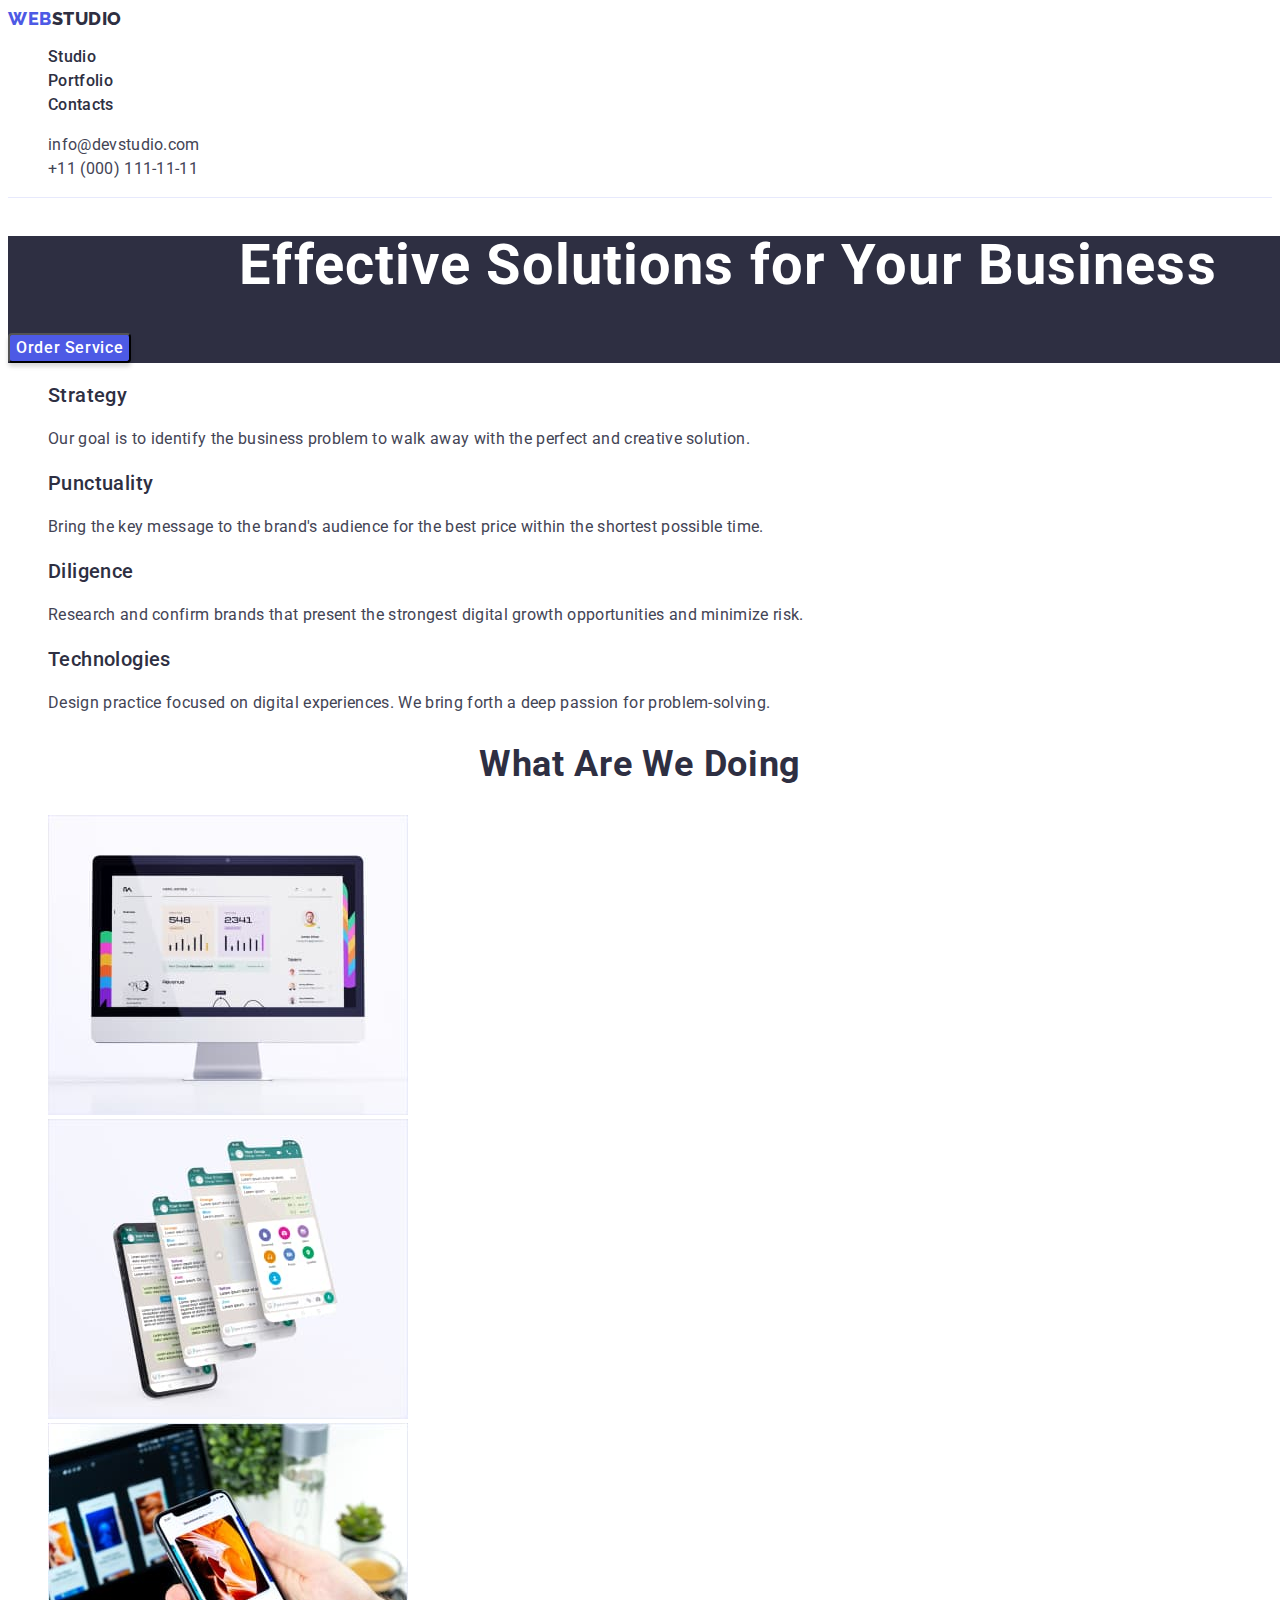
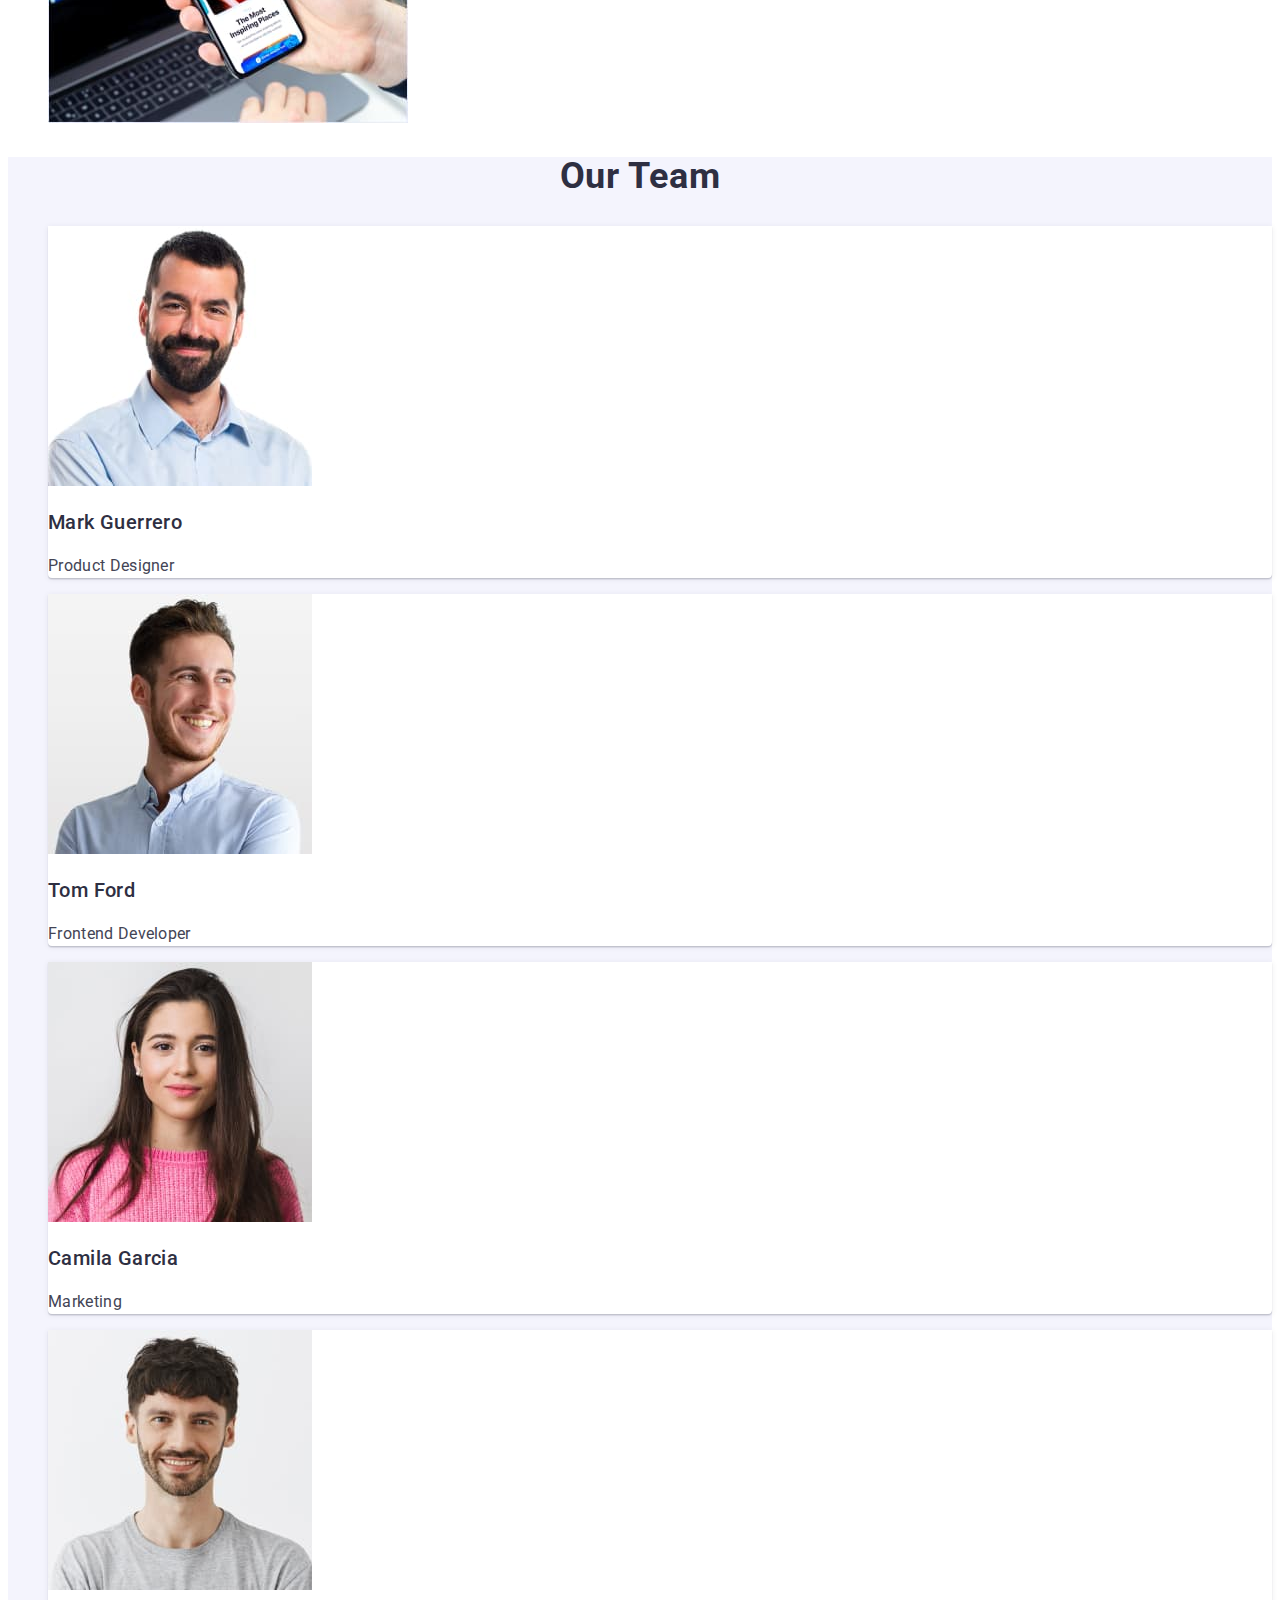
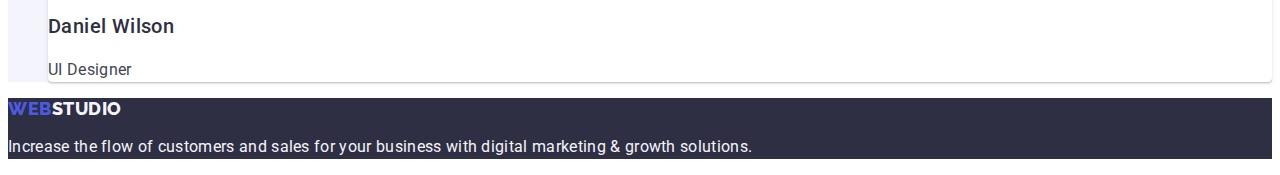
==== index.html @ 3ee18083 "Initial commit" ====
<!DOCTYPE html>
<html lang="en">
  <head>
    <meta charset="UTF-8" />
    <meta http-equiv="X-UA-Compatible" content="IE=edge" />
    <meta name="viewport" content="width=device-width, initial-scale=1.0" />
    <title>WebStudio</title>
    <link rel="preconnect" href="https://fonts.googleapis.com" />
    <link rel="preconnect" href="https://fonts.gstatic.com" crossorigin />
    <link
      href="https://fonts.googleapis.com/css2?family=Raleway:wght@800&family=Roboto:wght@400;500;700;900&display=swap"
      rel="stylesheet"
    />
    <link rel="stylesheet" href="./css/styles.css" />
  </head>

  <body>
    <!--Header -->
    <header class="header">
      <nav class="header-nav">
        <a class="logo link" href="./index.html"
          >Web<span class="logo-studio">Studio</span></a
        >
        <ul class="nav-list list">
          <li class="nav-item">
            <a class="nav-link link" href="./index.html">Studio</a>
          </li>
          <li class="nav-item">
            <a class="nav-link link" href="./portfolio.html">Portfolio</a>
          </li>
          <li class="nav-item">
            <a class="nav-link link" href="">Contacts</a>
          </li>
        </ul>
      </nav>
      <address class="header-contacts">
        <ul class="contacts-list list">
          <li class="contacts-item">
            <a class="contacts-link link" href="mailto:info@devstudio.com"
              >info@devstudio.com</a
            >
          </li>
          <li class="contacts-item">
            <a class="contacts-link link" href="tel:+110001111111"
              >+11 (000) 111-11-11</a
            >
          </li>
        </ul>
      </address>
    </header>

    <!-- Main -->
    <main>
      <!-- Hero image -->
      <section class="hero">
        <h1 class="hero-title">Effective Solutions for Your Business</h1>
        <button class="hero-btn" type="button">Order Service</button>
      </section>

      <!-- Section 1 -->
      <section class="feature">
        <h2 class="feature-title" hidden>Section 1</h2>
        <ul class="feature-list list">
          <li class="feature-item">
            <h3 class="title">Strategy</h3>
            <p class="paragraph">
              Our goal is to identify the business problem to walk away with the
              perfect and creative solution.
            </p>
          </li>
          <li class="feature-item">
            <h3 class="title">Punctuality</h3>
            <p class="paragraph">
              Bring the key message to the brand's audience for the best price
              within the shortest possible time.
            </p>
          </li>
          <li class="feature-item">
            <h3 class="title">Diligence</h3>
            <p class="paragraph">
              Research and confirm brands that present the strongest digital
              growth opportunities and minimize risk.
            </p>
          </li>
          <li class="feature-item">
            <h3 class="title">Technologies</h3>
            <p class="paragraph">
              Design practice focused on digital experiences. We bring forth a
              deep passion for problem-solving.
            </p>
          </li>
        </ul>
      </section>
      <!-- 
    Section 2 -->
      <section class="works">
        <h2 class="page-title">What are we doing</h2>

        <ul class="works-list list">
          <li class="works-item">
            <img
              class="works-image"
              src="./images/main_page/img1.jpg"
              alt="monitor"
              width="360"
              height="300"
            />
          </li>
          <li class="works-item">
            <img
              class="works-image"
              src="./images/main_page/img2.jpg"
              alt="mobile app"
              width="360"
              height="300"
            />
          </li>
          <li class="works-item">
            <img
              class="works-image"
              src="./images/main_page/img3.jpg"
              alt="smartfon in hand "
              width="360"
              height="300"
            />
          </li>
        </ul>
      </section>
      <!-- Section  3-->
      <section class="team">
        <h2 class="page-title">Our Team</h2>
        <ul class="team-list list">
          <li class="team-item">
            <img
              class="team-image"
              src="./images/main_page/team/mark_guerrero.jpg"
              alt="Mark Guerrero"
              width="264"
              height="260"
            />
            <h3 class="title">Mark Guerrero</h3>
            <p class="paragraph">Product Designer</p>
          </li>

          <li class="team-item">
            <img
              class="team-image"
              src="./images/main_page/team/tom_ford.jpg"
              alt="photo Tom Ford"
              width="264"
              height="260"
            />
            <h3 class="title">Tom Ford</h3>
            <p class="paragraph">Frontend Developer</p>
          </li>
          <li class="team-item">
            <img
              class="team-image"
              src="./images/main_page/team/camila_garcia.jpg"
              alt="Camila Garcia"
              width="264"
              height="260"
            />
            <h3 class="title">Camila Garcia</h3>
            <p class="paragraph">Marketing</p>
          </li>
          <li class="team-item">
            <img
              class="team-image"
              src="./images/main_page/team/daniel_wilson.jpg"
              alt="Daniel Wilson"
              width="264"
              height="260"
            />
            <h3 class="title">Daniel Wilson</h3>
            <p class="paragraph">UI Designer</p>
          </li>
        </ul>
      </section>
    </main>
    <!-- Footer -->
    <footer class="footer">
      <a class="logo link" href="./index.html"
        >Web<span class="logo-footer">Studio</span></a
      >
      <p class="footer-paragraph">
        Increase the flow of customers and sales for your business with digital
        marketing & growth solutions.
      </p>
    </footer>
  </body>
</html>
---- css/styles.css ----
:root {
  --color-IRIS: #4d5ae5;
  --color-NAVYBLU: #2e2f42;
  --color-SLATE: #434455;
  --color-Cloud: #f4f4fd;
  --color-WHITE: #ffffff;
  --color-OCEAN: #404bbf;
  --color-background-hero: #2e2f42;
  --color-background-Header: #ffffff;
  --color-background-button: #4d5ae5;
  --color-background-general:: #E5E5E5;
   --color-card-team:#ffffff;
   --color-background-team: #f4f4fd;
   
}
.link {
  text-decoration: none;
}
.list {
  list-style: none;
}
body {
  font-family: "Roboto", sans-serif;
  color: var(--color-SLATE);
}
a {
  cursor: pointer;
}
p {
  font-style: normal;
  font-weight: 400;
}


/* ===============COMPONENTS=================== */


.page-title {
  font-weight: 700;
font-size: 36px;
line-height: 1.11;
text-align: center;
letter-spacing: 0.02em;
text-transform: capitalize;
color:var(--color-NAVYBLU);
}

.title { font-weight: 500;
  font-size: 20px;
  line-height: 1.2;
  letter-spacing: 0.02em;
  color: var(--color-NAVYBLU);

}

.paragraph {
  font-size: 16px;
  line-height: 1.5;
  letter-spacing: 0.02em;
  color: var(--color-SLATE) ;

}
/* ===============/COMPONENTS=================== */

/* =======================MAIN PAGE=========*/
/* =======================Main page Header=======*/

.header {
  background: var(--color-background-Header);
  /* CORNFLOWER */
  border-bottom: 1px solid #e7e9fc;
}
.header-nav {
}
.logo {
  font-family: "Raleway", sans-serif;
  font-style: normal;
  font-weight: 800;
  font-size: 18px;
  line-height: 1.17;
  letter-spacing: 0.03em;
  text-transform: uppercase;
  color: var(--color-IRIS);
 
}

.logo-studio {
 
  letter-spacing: 0.03em;
  text-transform: uppercase;
  color: var(--color-NAVYBLU);
}
.nav-list  {
  font-family: "Roboto", sans-serif;
  font-weight: 500;
  font-size: 16px;
  line-height: 1.5;
  letter-spacing: 0.02em;
  color: var(--color-NAVYBLU);
}

.-nav-item {
   
}
.nav-link {
   color:var(--color-NAVYBLU);
}
.nav-link:hover,
.nav-link:focus {
  color: var(--color-OCEAN);
}

.header-contacts {
  font-style: normal;
  font-weight: 400;
  font-size: 16px;
  line-height: 1.5;
  letter-spacing: 0.02em;
  color: var(--color-SLATE);
}
.contacts-list {
}
.contacts-item {}

.contacts-link
{ 
  color: var(--color-SLATE);
}

 
.contacts-link:hover,
.contacts-link:focus {
  color: #404bbf;
}

/* =======================Main page Header=======*/

/*=========Main page - Hero image*=================*/
.hero {
  background: var(--color-background-hero);
  width: 1440px;
  
}
.hero-title {
  font-weight: 700;
  font-size: 56px;
  line-height: 1.07;
  text-align: center;
  letter-spacing: 0.02em;
  color: var(--color-WHITE);
}
.hero-btn {
  font-family: "Roboto", sans-serif;
  font-weight: 500;
  font-size: 16px;
  line-height: 1.5;
  letter-spacing: 0.04em;
  color: var(--color-WHITE);
  background: var(--color-background-button);
  box-shadow: 0px 4px 4px rgba(0, 0, 0, 0.15);
  border-radius: 4px;
  cursor: pointer;
  
}

.hero-btn:hover,
.hero-btn:focus {
  background:var(--color-OCEAN) ;
  
 } 
/*=========Main page - Hero image*=================*/

/* ===========Main page - Section 1 - Feature==========*/

.feature {
}
.feature-title {
}
.feature-list {
}
.feature-item {
}

/* ===========Main page - Section 1 - Feature==========*/


/* ===========/Main page - Section 2 - What are we doing==========*/



.works {
}
.works-list {
}
.works-item {
}
.works-image {

  /* ===========/Main page - Section 2 - What are we doing==========*/

/* ===========Main page - Section 3 - Our Team==========*/

}
.team { background: var(--color-background-team);

}
.team-list {
}
.team-item {
  background:var(--color-card-team);
box-shadow: 0px 1px 6px rgba(46, 47, 66, 0.08), 0px 1px 1px rgba(46, 47, 66, 0.16), 0px 2px 1px rgba(46, 47, 66, 0.08);
border-radius: 0px 0px 4px 4px;
}
.team-image {
}
.team-profession {
}
/* ===========/Main page - Section 3 - Our Team==========*/


/* ===========Footer==========*/

.footer {
  background: var(--color-background-hero);
 
}
.logo-footer {

  font-family: "Raleway", sans-serif;
  font-weight: 800;
  font-size: 18px;
  line-height: 1.17;

  /* display: flex; */
  align-items: center;
  letter-spacing: 0.03em;
  text-transform: uppercase;
  color: var(--color-Cloud); 

  flex-direction: row;
  align-items: center;
  padding: 0px;
}
.footer-paragraph {
   font-size: 16px;
  line-height: 1.5;
  letter-spacing: 0.02em;
  color: var(--color-Cloud);
}

/* ====================Footer=============*/
/* =======================MAIN PAGE=========*/
/* ===================================== */
/* ====================================== */
/* ===================================== */
/* =========================PORTFOLIO=========== */

/* ===============Section 1  Filter========== */

.filter{

}
.filter-list{
}
.filter-btn{  font-family: "Roboto", sans-serif;
  font-size: 16px;
  line-height: 1.5;
  font-weight: 500;
  letter-spacing: 0.04em;
  background: var(--color-Cloud);
  border: 1px solid #e7e9fc;
  border-radius: 4px;
  cursor: pointer;
  color: var(--color-IRIS);
  
}

.filter-btn:hover,
.filter-btn:focus {
  color: var(--color-WHITE); 
  background: #404BBF; 
}
/* ========Section 1  Filter======= */

/* ========ROW 1-3================= */
.project{}

.project-item{
border: 1px solid #E7E9FC;
}
.works-project-image{}


/* ========ROW 1-3================= */
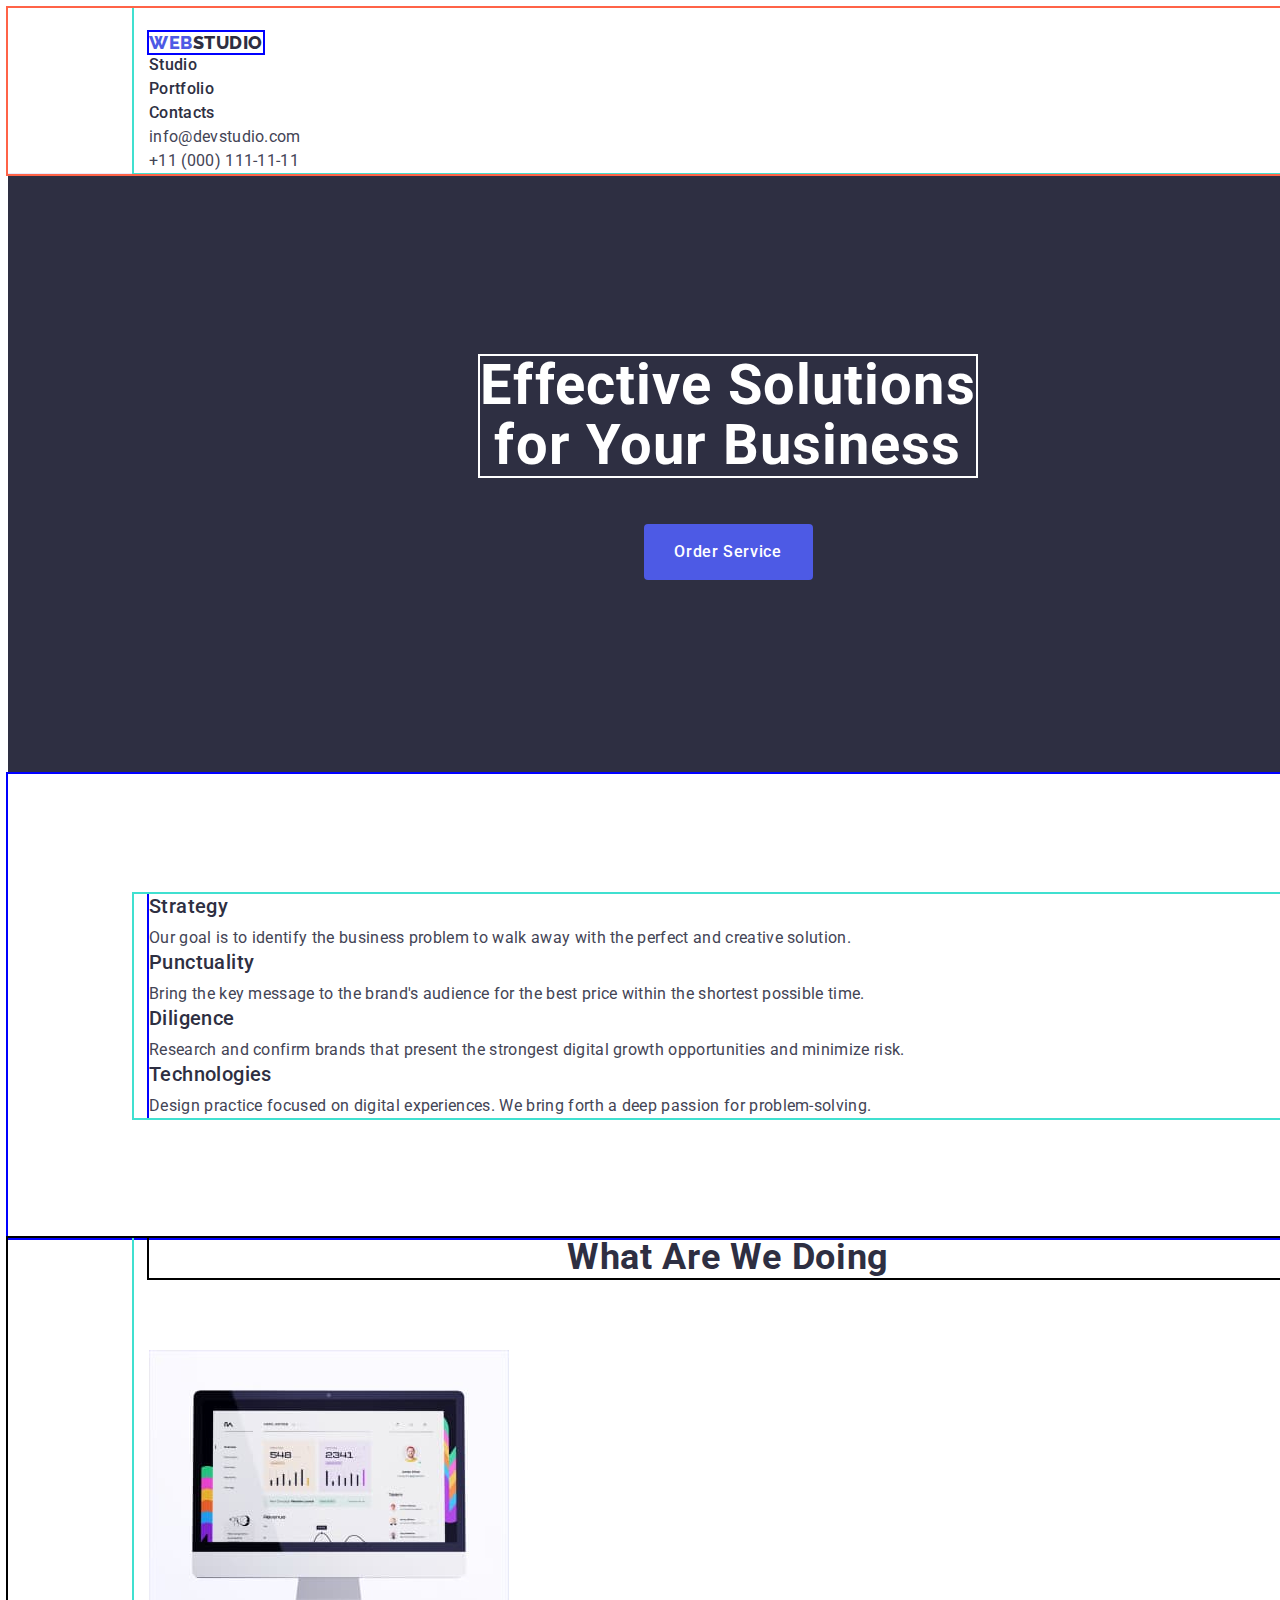
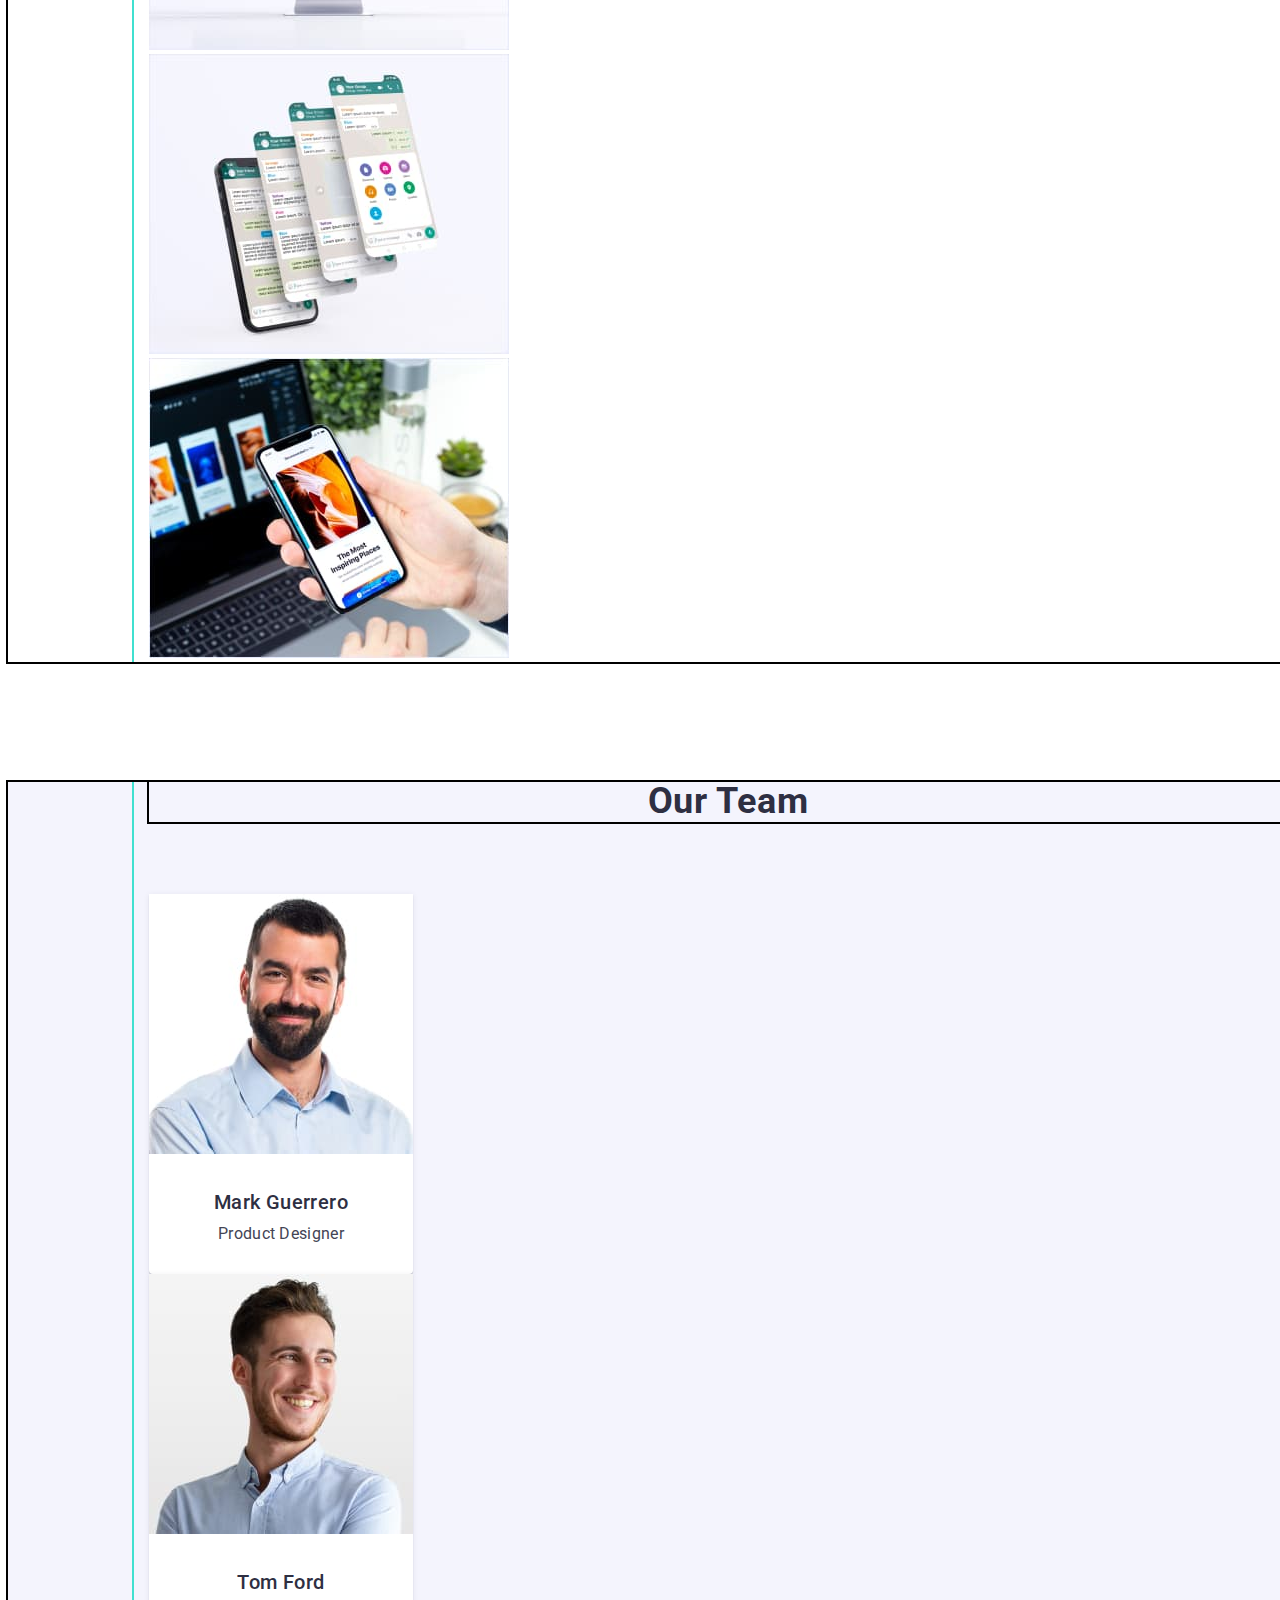
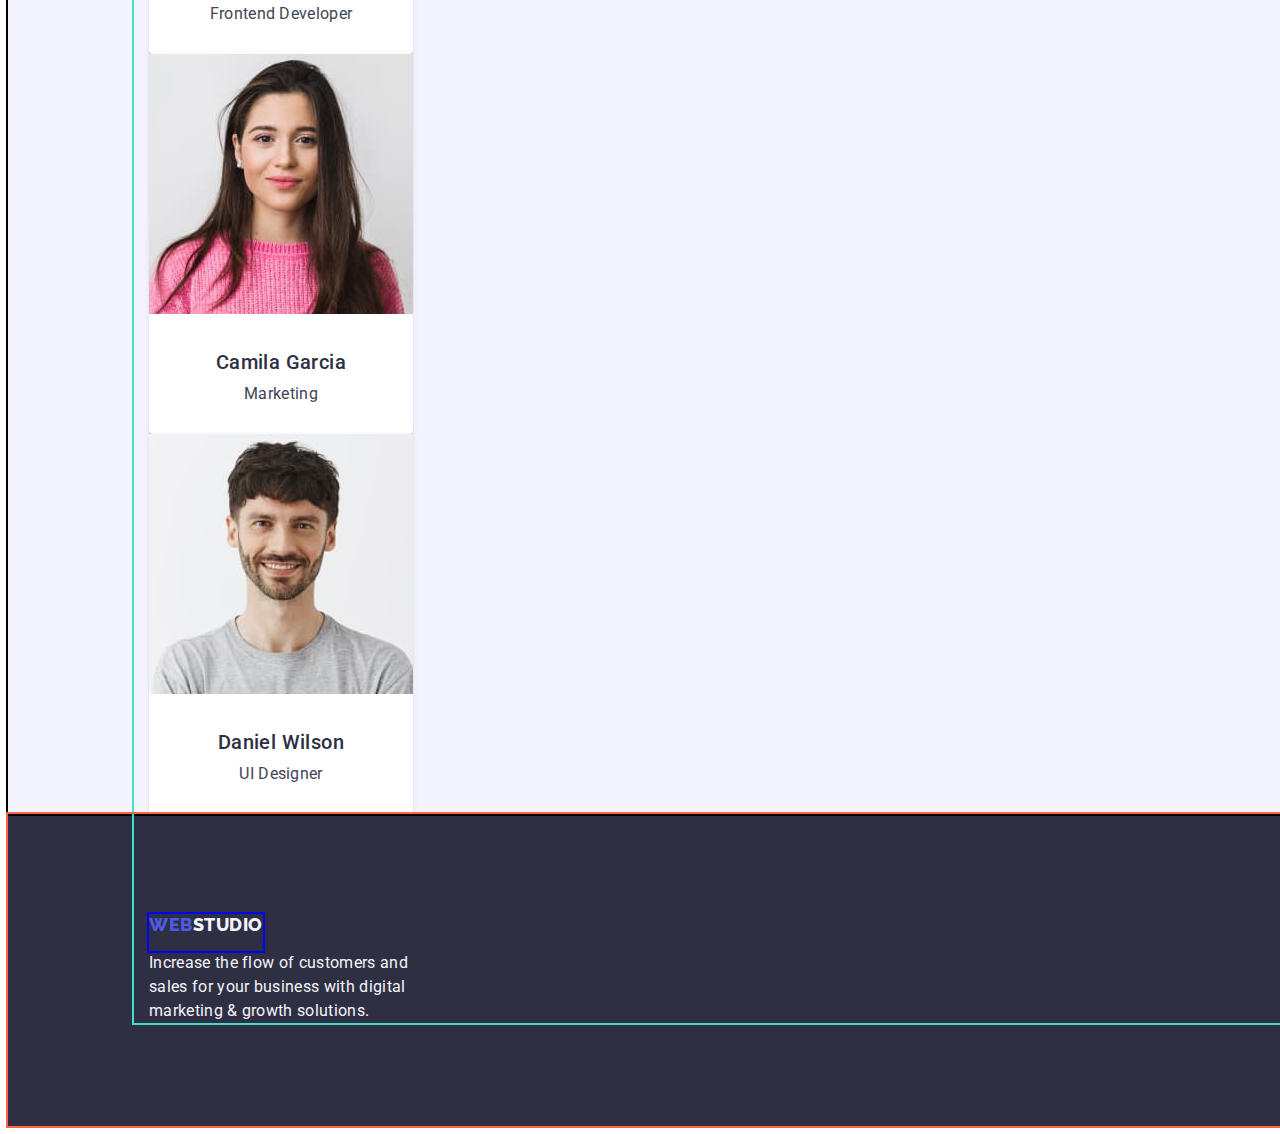
==== commit aafd09ab: "s" ====
--- a/index.html
+++ b/index.html
@@ -11,42 +11,52 @@
       href="https://fonts.googleapis.com/css2?family=Raleway:wght@800&family=Roboto:wght@400;500;700;900&display=swap"
       rel="stylesheet"
     />
+    <link
+      rel="stylesheet"
+      href="https://cdnjs.cloudflare.com/ajax/libs/modern-normalize/1.1.0/modern-normalize.min.css"
+      integrity="sha512-wpPYUAdjBVSE4KJnH1VR1HeZfpl1ub8YT/NKx4PuQ5NmX2tKuGu6U/JRp5y+Y8XG2tV+wKQpNHVUX03MfMFn9Q=="
+      crossorigin="anonymous"
+      referrerpolicy="no-referrer"
+    />
+
     <link rel="stylesheet" href="./css/styles.css" />
   </head>
 
-  <body>
+  <body class="">
     <!--Header -->
     <header class="header">
-      <nav class="header-nav">
-        <a class="logo link" href="./index.html"
-          >Web<span class="logo-studio">Studio</span></a
-        >
-        <ul class="nav-list list">
-          <li class="nav-item">
-            <a class="nav-link link" href="./index.html">Studio</a>
-          </li>
-          <li class="nav-item">
-            <a class="nav-link link" href="./portfolio.html">Portfolio</a>
-          </li>
-          <li class="nav-item">
-            <a class="nav-link link" href="">Contacts</a>
-          </li>
-        </ul>
-      </nav>
-      <address class="header-contacts">
-        <ul class="contacts-list list">
-          <li class="contacts-item">
-            <a class="contacts-link link" href="mailto:info@devstudio.com"
-              >info@devstudio.com</a
-            >
-          </li>
-          <li class="contacts-item">
-            <a class="contacts-link link" href="tel:+110001111111"
-              >+11 (000) 111-11-11</a
-            >
-          </li>
-        </ul>
-      </address>
+      <div class="container">
+        <nav class="header-nav">
+          <a class="logo link" href="./index.html"
+            >Web<span class="logo-studio">Studio</span></a
+          >
+          <ul class="nav-list list">
+            <li class="nav-item">
+              <a class="nav-link link" href="./index.html">Studio</a>
+            </li>
+            <li class="nav-item">
+              <a class="nav-link link" href="./portfolio.html">Portfolio</a>
+            </li>
+            <li class="nav-item">
+              <a class="nav-link link" href="">Contacts</a>
+            </li>
+          </ul>
+        </nav>
+        <address class="header-contacts">
+          <ul class="contacts-list list">
+            <li class="contacts-item">
+              <a class="contacts-link link" href="mailto:info@devstudio.com"
+                >info@devstudio.com</a
+              >
+            </li>
+            <li class="contacts-item">
+              <a class="contacts-link link" href="tel:+110001111111"
+                >+11 (000) 111-11-11</a
+              >
+            </li>
+          </ul>
+        </address>
+      </div>
     </header>
 
     <!-- Main -->
@@ -58,135 +68,148 @@
       </section>
 
       <!-- Section 1 -->
+
       <section class="feature">
-        <h2 class="feature-title" hidden>Section 1</h2>
-        <ul class="feature-list list">
-          <li class="feature-item">
-            <h3 class="title">Strategy</h3>
-            <p class="paragraph">
-              Our goal is to identify the business problem to walk away with the
-              perfect and creative solution.
-            </p>
-          </li>
-          <li class="feature-item">
-            <h3 class="title">Punctuality</h3>
-            <p class="paragraph">
-              Bring the key message to the brand's audience for the best price
-              within the shortest possible time.
-            </p>
-          </li>
-          <li class="feature-item">
-            <h3 class="title">Diligence</h3>
-            <p class="paragraph">
-              Research and confirm brands that present the strongest digital
-              growth opportunities and minimize risk.
-            </p>
-          </li>
-          <li class="feature-item">
-            <h3 class="title">Technologies</h3>
-            <p class="paragraph">
-              Design practice focused on digital experiences. We bring forth a
-              deep passion for problem-solving.
-            </p>
-          </li>
-        </ul>
+        <div class="container">
+          <h2 class="feature-title" hidden>Section 1</h2>
+          <ul class="feature-list list">
+            <li class="feature-item">
+              <h3 class="title">Strategy</h3>
+              <p class="paragraph">
+                Our goal is to identify the business problem to walk away with
+                the perfect and creative solution.
+              </p>
+            </li>
+            <li class="feature-item">
+              <h3 class="title">Punctuality</h3>
+              <p class="paragraph">
+                Bring the key message to the brand's audience for the best price
+                within the shortest possible time.
+              </p>
+            </li>
+            <li class="feature-item">
+              <h3 class="title">Diligence</h3>
+              <p class="paragraph">
+                Research and confirm brands that present the strongest digital
+                growth opportunities and minimize risk.
+              </p>
+            </li>
+            <li class="feature-item">
+              <h3 class="title">Technologies</h3>
+              <p class="paragraph">
+                Design practice focused on digital experiences. We bring forth a
+                deep passion for problem-solving.
+              </p>
+            </li>
+          </ul>
+        </div>
       </section>
       <!-- 
     Section 2 -->
       <section class="works">
-        <h2 class="page-title">What are we doing</h2>
-
-        <ul class="works-list list">
-          <li class="works-item">
-            <img
-              class="works-image"
-              src="./images/main_page/img1.jpg"
-              alt="monitor"
-              width="360"
-              height="300"
-            />
-          </li>
-          <li class="works-item">
-            <img
-              class="works-image"
-              src="./images/main_page/img2.jpg"
-              alt="mobile app"
-              width="360"
-              height="300"
-            />
-          </li>
-          <li class="works-item">
-            <img
-              class="works-image"
-              src="./images/main_page/img3.jpg"
-              alt="smartfon in hand "
-              width="360"
-              height="300"
-            />
-          </li>
-        </ul>
+        <div class="container">
+          <h2 class="page-title">What are we doing</h2>
+
+          <ul class="works-list list">
+            <li class="works-item">
+              <img
+                class="works-image"
+                src="./images/main_page/img1.jpg"
+                alt="monitor"
+                width="360"
+                height="300"
+              />
+            </li>
+            <li class="works-item">
+              <img
+                class="works-image"
+                src="./images/main_page/img2.jpg"
+                alt="mobile app"
+                width="360"
+                height="300"
+              />
+            </li>
+            <li class="works-item">
+              <img
+                class="works-image"
+                src="./images/main_page/img3.jpg"
+                alt="smartfon in hand "
+                width="360"
+                height="300"
+              />
+            </li>
+          </ul>
+        </div>
       </section>
       <!-- Section  3-->
       <section class="team">
-        <h2 class="page-title">Our Team</h2>
-        <ul class="team-list list">
-          <li class="team-item">
-            <img
-              class="team-image"
-              src="./images/main_page/team/mark_guerrero.jpg"
-              alt="Mark Guerrero"
-              width="264"
-              height="260"
-            />
-            <h3 class="title">Mark Guerrero</h3>
-            <p class="paragraph">Product Designer</p>
-          </li>
-
-          <li class="team-item">
-            <img
-              class="team-image"
-              src="./images/main_page/team/tom_ford.jpg"
-              alt="photo Tom Ford"
-              width="264"
-              height="260"
-            />
-            <h3 class="title">Tom Ford</h3>
-            <p class="paragraph">Frontend Developer</p>
-          </li>
-          <li class="team-item">
-            <img
-              class="team-image"
-              src="./images/main_page/team/camila_garcia.jpg"
-              alt="Camila Garcia"
-              width="264"
-              height="260"
-            />
-            <h3 class="title">Camila Garcia</h3>
-            <p class="paragraph">Marketing</p>
-          </li>
-          <li class="team-item">
-            <img
-              class="team-image"
-              src="./images/main_page/team/daniel_wilson.jpg"
-              alt="Daniel Wilson"
-              width="264"
-              height="260"
-            />
-            <h3 class="title">Daniel Wilson</h3>
-            <p class="paragraph">UI Designer</p>
-          </li>
-        </ul>
+        <div class="container">
+          <h2 class="page-title">Our Team</h2>
+          <ul class="team-list list">
+            <li class="team-item">
+              <img
+                class="team-image"
+                src="./images/main_page/team/mark_guerrero.jpg"
+                alt="Mark Guerrero"
+                width="264"
+                height="260"
+              />
+
+              <h3 class="title">Mark Guerrero</h3>
+              <p class="paragraph">Product Designer</p>
+            </li>
+
+            <li class="team-item">
+              <img
+                class="team-image"
+                src="./images/main_page/team/tom_ford.jpg"
+                alt="photo Tom Ford"
+                width="264"
+                height="260"
+              />
+
+              <h3 class="title">Tom Ford</h3>
+              <p class="paragraph">Frontend Developer</p>
+            </li>
+            <li class="team-item">
+              <img
+                class="team-image"
+                src="./images/main_page/team/camila_garcia.jpg"
+                alt="Camila Garcia"
+                width="264"
+                height="260"
+              />
+
+              <h3 class="title">Camila Garcia</h3>
+              <p class="paragraph">Marketing</p>
+            </li>
+            <li class="team-item">
+              <img
+                class="team-image"
+                src="./images/main_page/team/daniel_wilson.jpg"
+                alt="Daniel Wilson"
+                width="264"
+                height="260"
+              />
+
+              <h3 class="title">Daniel Wilson</h3>
+              <p class="paragraph">UI Designer</p>
+            </li>
+          </ul>
+        </div>
       </section>
     </main>
     <!-- Footer -->
     <footer class="footer">
-      <a class="logo link" href="./index.html"
-        >Web<span class="logo-footer">Studio</span></a
-      >
-      <p class="footer-paragraph">
-        Increase the flow of customers and sales for your business with digital
-        marketing & growth solutions.
-      </p>
+      <div class="container footer-container">
+        <a class="logo link" href="./index.html"
+          >Web<span class="logo-footer">Studio</span></a
+        >
+        <p class="footer-paragraph">
+          Increase the flow of customers and sales for your business with
+          digital marketing & growth solutions.
+        </p>
+      </div>
     </footer>
   </body>
 </html>
--- a/css/styles.css
+++ b/css/styles.css
@@ -6,22 +6,22 @@
   --color-WHITE: #ffffff;
   --color-OCEAN: #404bbf;
   --color-background-hero: #2e2f42;
-  --color-background-Header: #ffffff;
   --color-background-button: #4d5ae5;
-  --color-background-general:: #E5E5E5;
+  --color-background-general: #ffffff;
    --color-card-team:#ffffff;
-   --color-background-team: #f4f4fd;
-   
+   --color-background-team: #f4f4fd;  
 }
 .link {
   text-decoration: none;
 }
 .list {
   list-style: none;
+  margin: 0;
 }
 body {
   font-family: "Roboto", sans-serif;
   color: var(--color-SLATE);
+background: var(--color-background-general);  
 }
 a {
   cursor: pointer;
@@ -30,12 +30,22 @@
   font-style: normal;
   font-weight: 400;
 }
-
-
+p,h1,h2,h3,h4,h5,h6{
+  margin: 0; }
+  ul{
+    margin: 0;
+    padding-left: 0;
+  }
 /* ===============COMPONENTS=================== */
-
+.container{
+  width: 1158px;
+    padding-left: 15px;
+    padding-right: 15px;
+    margin: 0 auto;
+    outline: 2px solid turquoise;}
 
 .page-title {
+  margin-bottom: 72px;
   font-weight: 700;
 font-size: 36px;
 line-height: 1.11;
@@ -43,14 +53,20 @@
 letter-spacing: 0.02em;
 text-transform: capitalize;
 color:var(--color-NAVYBLU);
-}
-
-.title { font-weight: 500;
+outline: 2px solid black;}
+
+.title { 
+  font-weight: 500;
   font-size: 20px;
   line-height: 1.2;
   letter-spacing: 0.02em;
   color: var(--color-NAVYBLU);
-
+  margin-bottom: 8px; 
+}
+
+.team-item >.title,
+ .team-item >.paragraph {
+  text-align: center;
 }
 
 .paragraph {
@@ -58,7 +74,6 @@
   line-height: 1.5;
   letter-spacing: 0.02em;
   color: var(--color-SLATE) ;
-
 }
 /* ===============/COMPONENTS=================== */
 
@@ -67,12 +82,18 @@
 
 .header {
   background: var(--color-background-Header);
-  /* CORNFLOWER */
   border-bottom: 1px solid #e7e9fc;
-}
+      outline: 2px solid tomato ;
+      margin-left: auto;
+        margin-right: auto; 
+        width: 1440px; 
+}
+
 .header-nav {
+padding-top: 24px;
 }
 .logo {
+  display: inline-block;
   font-family: "Raleway", sans-serif;
   font-style: normal;
   font-weight: 800;
@@ -81,7 +102,7 @@
   letter-spacing: 0.03em;
   text-transform: uppercase;
   color: var(--color-IRIS);
- 
+  outline: 2px solid blue;
 }
 
 .logo-studio {
@@ -91,6 +112,7 @@
   color: var(--color-NAVYBLU);
 }
 .nav-list  {
+  padding: 0;
   font-family: "Roboto", sans-serif;
   font-weight: 500;
   font-size: 16px;
@@ -99,11 +121,12 @@
   color: var(--color-NAVYBLU);
 }
 
-.-nav-item {
+.nav-item {
    
 }
 .nav-link {
    color:var(--color-NAVYBLU);
+  
 }
 .nav-link:hover,
 .nav-link:focus {
@@ -118,7 +141,7 @@
   letter-spacing: 0.02em;
   color: var(--color-SLATE);
 }
-.contacts-list {
+.contacts-list {padding: 0;
 }
 .contacts-item {}
 
@@ -126,7 +149,6 @@
 { 
   color: var(--color-SLATE);
 }
-
  
 .contacts-link:hover,
 .contacts-link:focus {
@@ -139,17 +161,26 @@
 .hero {
   background: var(--color-background-hero);
   width: 1440px;
-  
+  height: 600px;
+  text-align: center;
+  margin-left: auto;
+  margin-right: auto;
 }
 .hero-title {
+  margin : 182px 472px 48px;
+  display: inline-block; 
+  text-align: center;
   font-weight: 700;
   font-size: 56px;
   line-height: 1.07;
-  text-align: center;
   letter-spacing: 0.02em;
   color: var(--color-WHITE);
+  width: 496px;
+  height: 120px; 
+   outline: 2px solid #ffffff;
 }
 .hero-btn {
+  display: inline-block;
   font-family: "Roboto", sans-serif;
   font-weight: 500;
   font-size: 16px;
@@ -157,26 +188,40 @@
   letter-spacing: 0.04em;
   color: var(--color-WHITE);
   background: var(--color-background-button);
-  box-shadow: 0px 4px 4px rgba(0, 0, 0, 0.15);
   border-radius: 4px;
   cursor: pointer;
+  width: 169px;
+  height: 56px;
+  border: 1px solid transparent ;
   
 }
 
 .hero-btn:hover,
 .hero-btn:focus {
   background:var(--color-OCEAN) ;
-  
  } 
 /*=========Main page - Hero image*=================*/
 
 /* ===========Main page - Section 1 - Feature==========*/
 
 .feature {
+margin-left: auto;
+  margin-right: auto;
+  width: 1440px;
+  outline: 2px solid blue;
+padding-top: 120px;
+padding-bottom: 120px;
+  margin-left: auto;
+  margin-right: auto;
 }
 .feature-title {
+
+  
+  
 }
 .feature-list {
+   Outline: 2px solid blue;
+  
 }
 .feature-item {
 }
@@ -187,31 +232,42 @@
 /* ===========/Main page - Section 2 - What are we doing==========*/
 
 
-
 .works {
+  margin-bottom: 120px;
+  Outline: 2px solid black;
+  margin-left: auto;
+    margin-right: auto;
+    width: 1440px;
 }
 .works-list {
+
+  
 }
 .works-item {
 }
 .works-image {
-
+}
   /* ===========/Main page - Section 2 - What are we doing==========*/
 
 /* ===========Main page - Section 3 - Our Team==========*/
 
-}
 .team { background: var(--color-background-team);
-
-}
-.team-list {
+  Outline: 2px solid black;
+  margin-left: auto;
+    margin-right: auto;
+    width: 1440px;
+}
+.team-list { 
 }
 .team-item {
-  background:var(--color-card-team);
+width: 264px;
+height: 380px;
+background:var(--color-card-team);
 box-shadow: 0px 1px 6px rgba(46, 47, 66, 0.08), 0px 1px 1px rgba(46, 47, 66, 0.16), 0px 2px 1px rgba(46, 47, 66, 0.08);
 border-radius: 0px 0px 4px 4px;
 }
 .team-image {
+  margin-bottom: 32px;
 }
 .team-profession {
 }
@@ -221,32 +277,40 @@
 /* ===========Footer==========*/
 
 .footer {
-  background: var(--color-background-hero);
- 
+background: var(--color-background-hero);
+width: 1440px;
+  height: 312px;
+  margin-left: auto;
+  margin-right: auto;
+  width: 1440px; 
+    height: 312px;
+      outline: 2px solid tomato ;
+  
 }
 .logo-footer {
-
+display: inline-block;
   font-family: "Raleway", sans-serif;
   font-weight: 800;
   font-size: 18px;
   line-height: 1.17;
-
-  /* display: flex; */
   align-items: center;
   letter-spacing: 0.03em;
   text-transform: uppercase;
   color: var(--color-Cloud); 
-
-  flex-direction: row;
-  align-items: center;
-  padding: 0px;
+ margin-bottom: 16px;
 }
 .footer-paragraph {
    font-size: 16px;
   line-height: 1.5;
   letter-spacing: 0.02em;
   color: var(--color-Cloud);
-}
+  width: 264px;
+  height: 72px;
+}
+.footer-container {
+  padding-top: 100px;
+}
+
 
 /* ====================Footer=============*/
 /* =======================MAIN PAGE=========*/
@@ -258,9 +322,15 @@
 /* ===============Section 1  Filter========== */
 
 .filter{
-
+margin-left: auto;
+  margin-right: auto;
+  width: 1440px;
+  outline: 2px solid tomato;
+padding-bottom: 120px;
+padding-top: 96px;
 }
 .filter-list{
+  margin-bottom: 72px;
 }
 .filter-btn{  font-family: "Roboto", sans-serif;
   font-size: 16px;
@@ -272,23 +342,32 @@
   border-radius: 4px;
   cursor: pointer;
   color: var(--color-IRIS);
-  
+  text-align: center;
+  height: 48px;
 }
 
 .filter-btn:hover,
 .filter-btn:focus {
   color: var(--color-WHITE); 
   background: #404BBF; 
+  border-color: transparent;
 }
 /* ========Section 1  Filter======= */
 
 /* ========ROW 1-3================= */
-.project{}
+.project{
+
+}
 
 .project-item{
 border: 1px solid #E7E9FC;
-}
-.works-project-image{}
-
-
-/* ========ROW 1-3================= */
+background: #FFFFFF;
+width: 360px;
+  height: 420px; 
+}
+.project-image{
+margin-bottom: 32px;
+}
+
+
+/* ========ROW 1-3================= */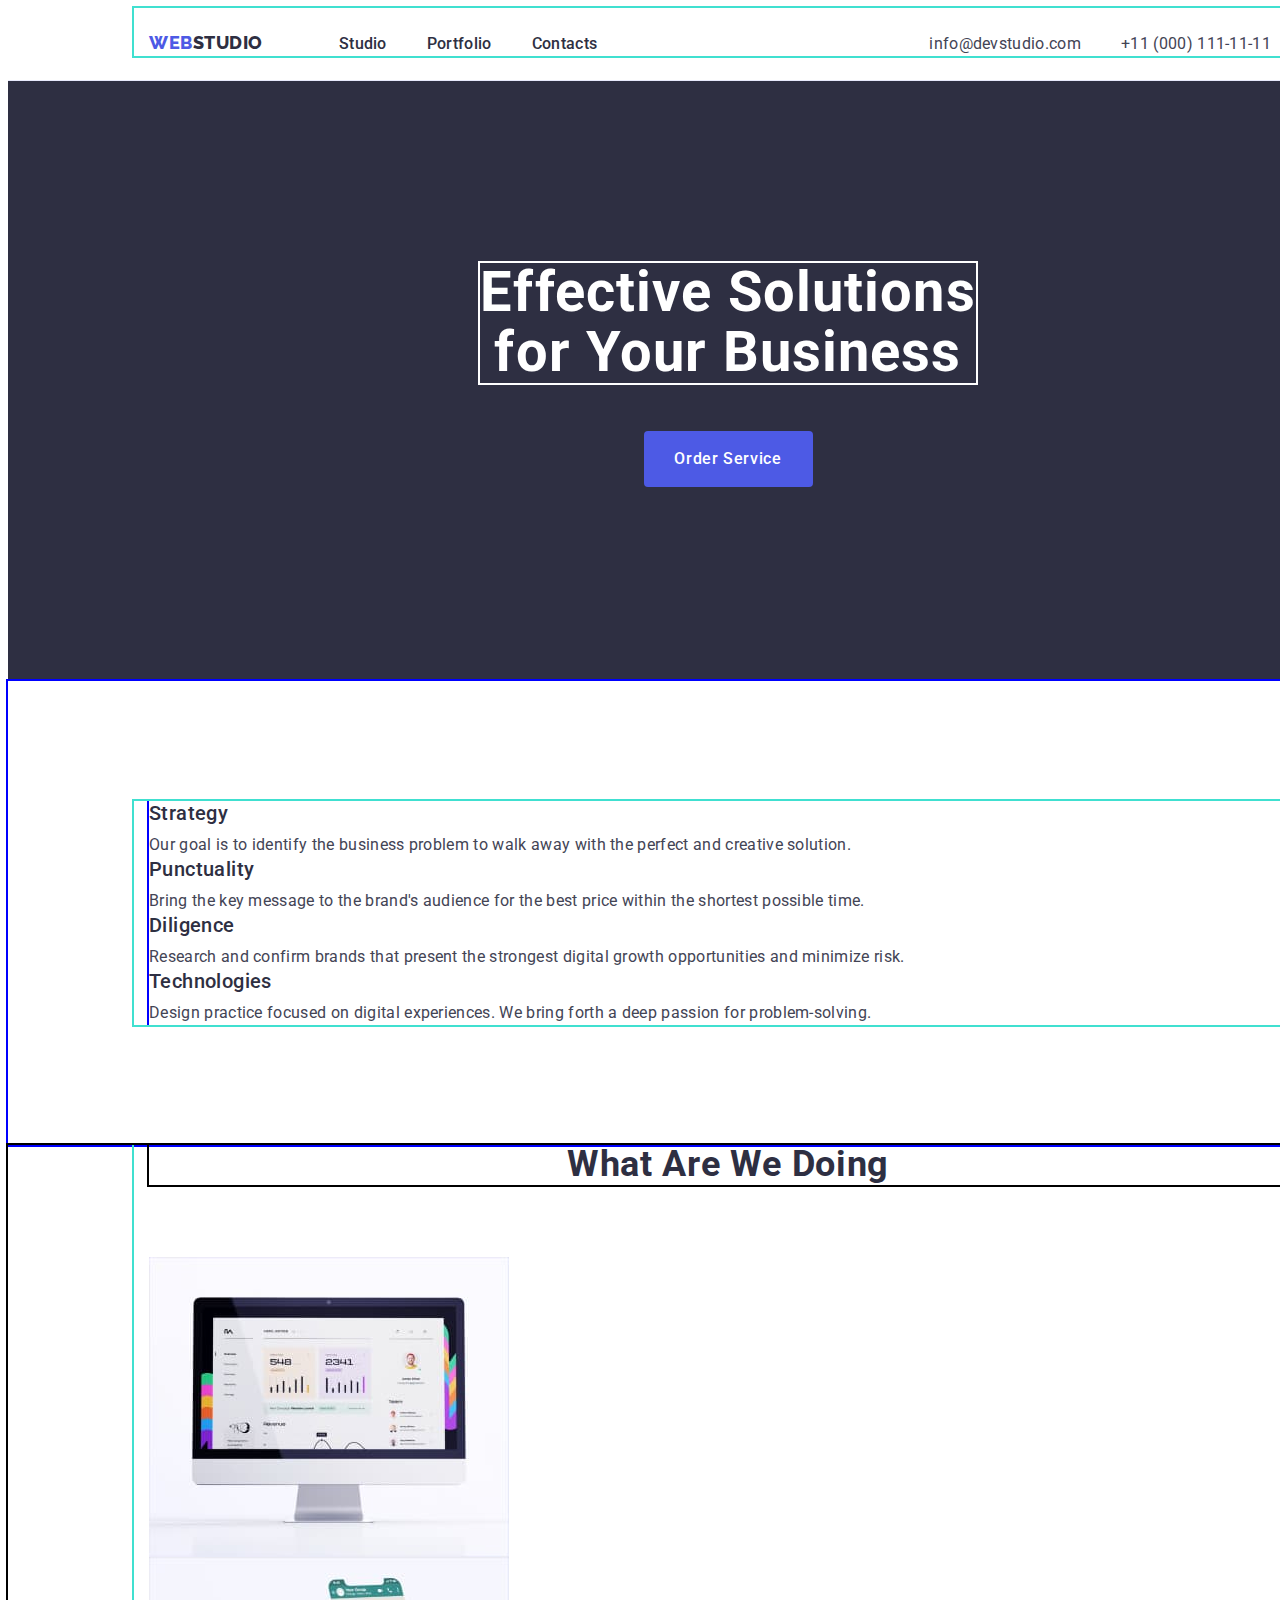
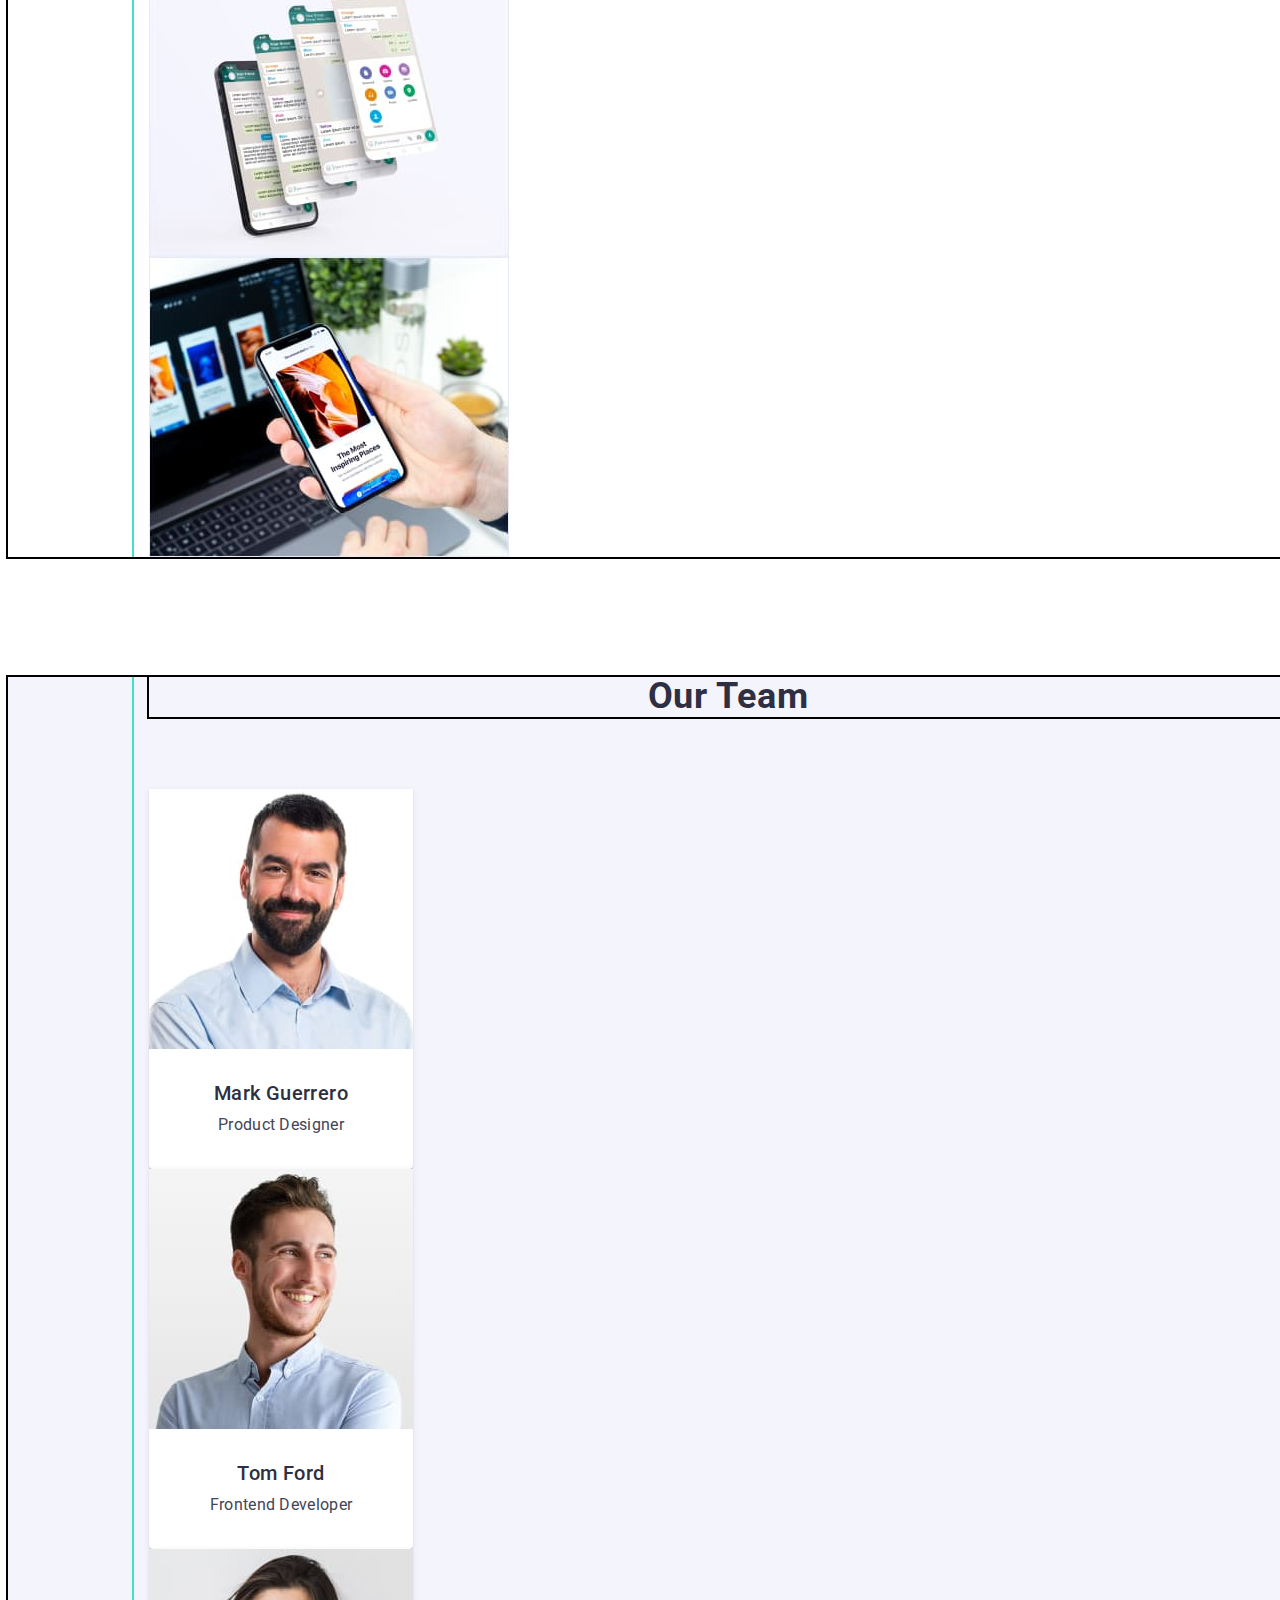
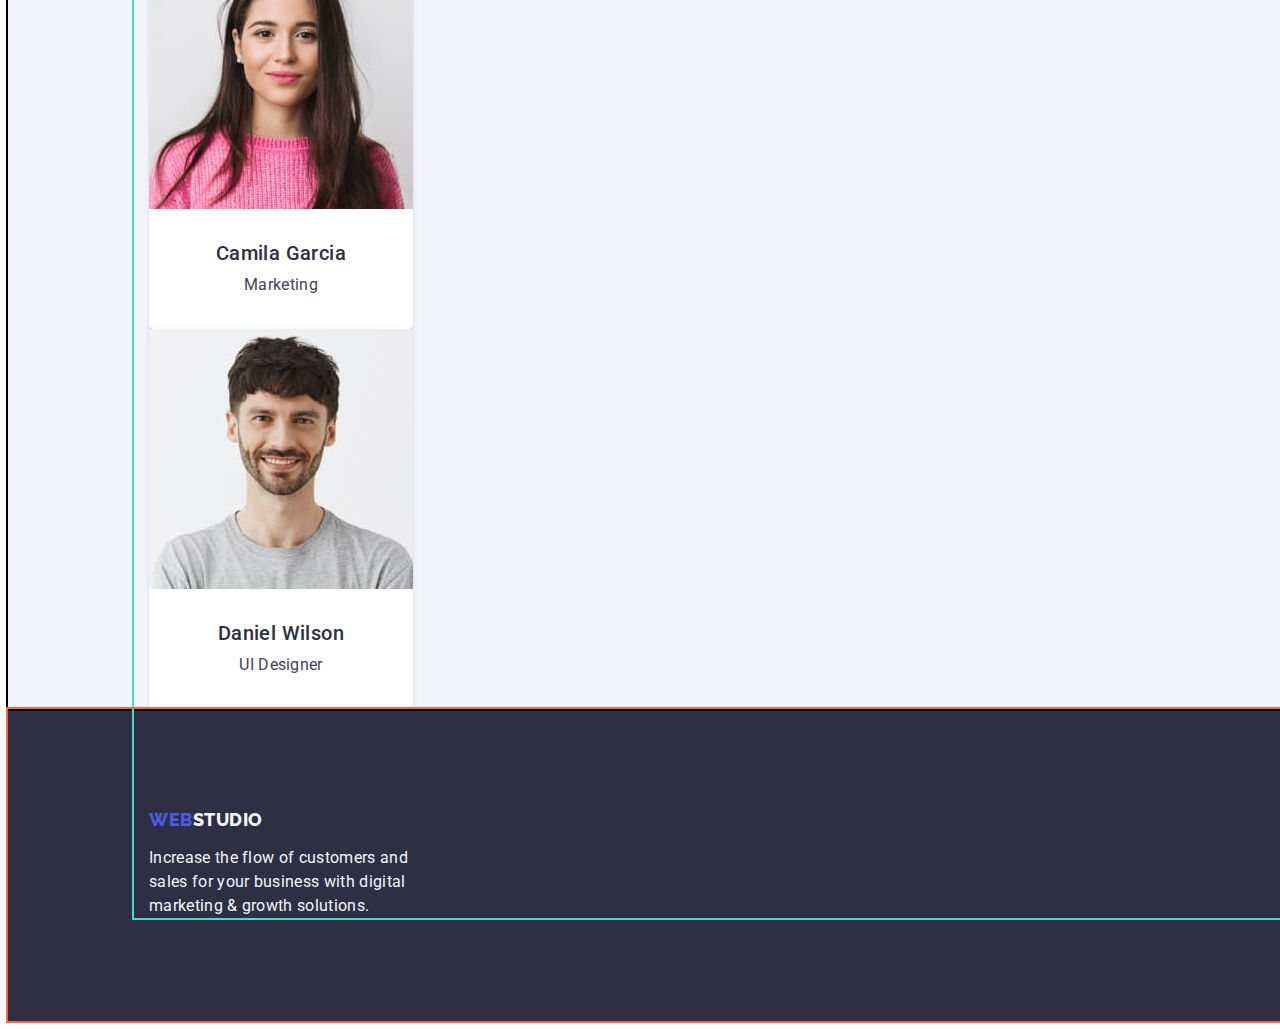
==== commit 8b6a016a: "sum" ====
--- a/index.html
+++ b/index.html
@@ -25,7 +25,7 @@
   <body class="">
     <!--Header -->
     <header class="header">
-      <div class="container">
+      <div class="container div-nav">
         <nav class="header-nav">
           <a class="logo link" href="./index.html"
             >Web<span class="logo-studio">Studio</span></a
@@ -71,7 +71,7 @@
 
       <section class="feature">
         <div class="container">
-          <h2 class="feature-title" hidden>Section 1</h2>
+          <h2 class="feature-title visually-hidden" hidden>Section 1</h2>
           <ul class="feature-list list">
             <li class="feature-item">
               <h3 class="title">Strategy</h3>
@@ -113,7 +113,7 @@
           <ul class="works-list list">
             <li class="works-item">
               <img
-                class="works-image"
+                class="image"
                 src="./images/main_page/img1.jpg"
                 alt="monitor"
                 width="360"
@@ -122,7 +122,7 @@
             </li>
             <li class="works-item">
               <img
-                class="works-image"
+                class="image"
                 src="./images/main_page/img2.jpg"
                 alt="mobile app"
                 width="360"
@@ -131,7 +131,7 @@
             </li>
             <li class="works-item">
               <img
-                class="works-image"
+                class="image"
                 src="./images/main_page/img3.jpg"
                 alt="smartfon in hand "
                 width="360"
--- a/css/styles.css
+++ b/css/styles.css
@@ -74,23 +74,47 @@
   line-height: 1.5;
   letter-spacing: 0.02em;
   color: var(--color-SLATE) ;
-}
+ } 
+    
+  .image { display: block;
+   
+}
+.project-item .image {
+  padding-bottom: 32px;
+  
+}
+.visually-hidden {
+  position: absolute;
+  width: 1px;
+  height: 1px;
+  margin: -1px;
+  border: 0;
+  padding: 0;
+  white-space: nowrap;
+  clip-path: inset(100%);
+  clip: rect(0 0 0 0);
+  overflow: hidden;
+}
+
 /* ===============/COMPONENTS=================== */
 
 /* =======================MAIN PAGE=========*/
 /* =======================Main page Header=======*/
 
 .header {
-  background: var(--color-background-Header);
+  background: var(--color-background-general);
   border-bottom: 1px solid #e7e9fc;
-      outline: 2px solid tomato ;
       margin-left: auto;
         margin-right: auto; 
         width: 1440px; 
+        height: 72px;
+
+      
 }
 
 .header-nav {
 padding-top: 24px;
+display: flex;
 }
 .logo {
   display: inline-block;
@@ -102,7 +126,7 @@
   letter-spacing: 0.03em;
   text-transform: uppercase;
   color: var(--color-IRIS);
-  outline: 2px solid blue;
+  padding-right: 76px;
 }
 
 .logo-studio {
@@ -112,17 +136,19 @@
   color: var(--color-NAVYBLU);
 }
 .nav-list  {
-  padding: 0;
+  
   font-family: "Roboto", sans-serif;
   font-weight: 500;
   font-size: 16px;
   line-height: 1.5;
   letter-spacing: 0.02em;
   color: var(--color-NAVYBLU);
-}
-
+  display: flex;
+
+}
+.div-nav{display:flex}
 .nav-item {
-   
+  padding-right: 40px;
 }
 .nav-link {
    color:var(--color-NAVYBLU);
@@ -140,14 +166,21 @@
   line-height: 1.5;
   letter-spacing: 0.02em;
   color: var(--color-SLATE);
-}
-.contacts-list {padding: 0;
+padding-top: 24px;
+}
+
+
+.contacts-list {
+display: flex;
+padding-left: 252px;
+ 
 }
 .contacts-item {}
 
 .contacts-link
 { 
   color: var(--color-SLATE);
+padding-left:  40px;
 }
  
 .contacts-link:hover,
@@ -245,8 +278,7 @@
 }
 .works-item {
 }
-.works-image {
-}
+
   /* ===========/Main page - Section 2 - What are we doing==========*/
 
 /* ===========Main page - Section 3 - Our Team==========*/
@@ -266,9 +298,10 @@
 box-shadow: 0px 1px 6px rgba(46, 47, 66, 0.08), 0px 1px 1px rgba(46, 47, 66, 0.16), 0px 2px 1px rgba(46, 47, 66, 0.08);
 border-radius: 0px 0px 4px 4px;
 }
-.team-image {
+.team-image { display: block;
   margin-bottom: 32px;
 }
+
 .team-profession {
 }
 /* ===========/Main page - Section 3 - Our Team==========*/
@@ -365,9 +398,6 @@
 width: 360px;
   height: 420px; 
 }
-.project-image{
-margin-bottom: 32px;
-}
 
 
 /* ========ROW 1-3================= */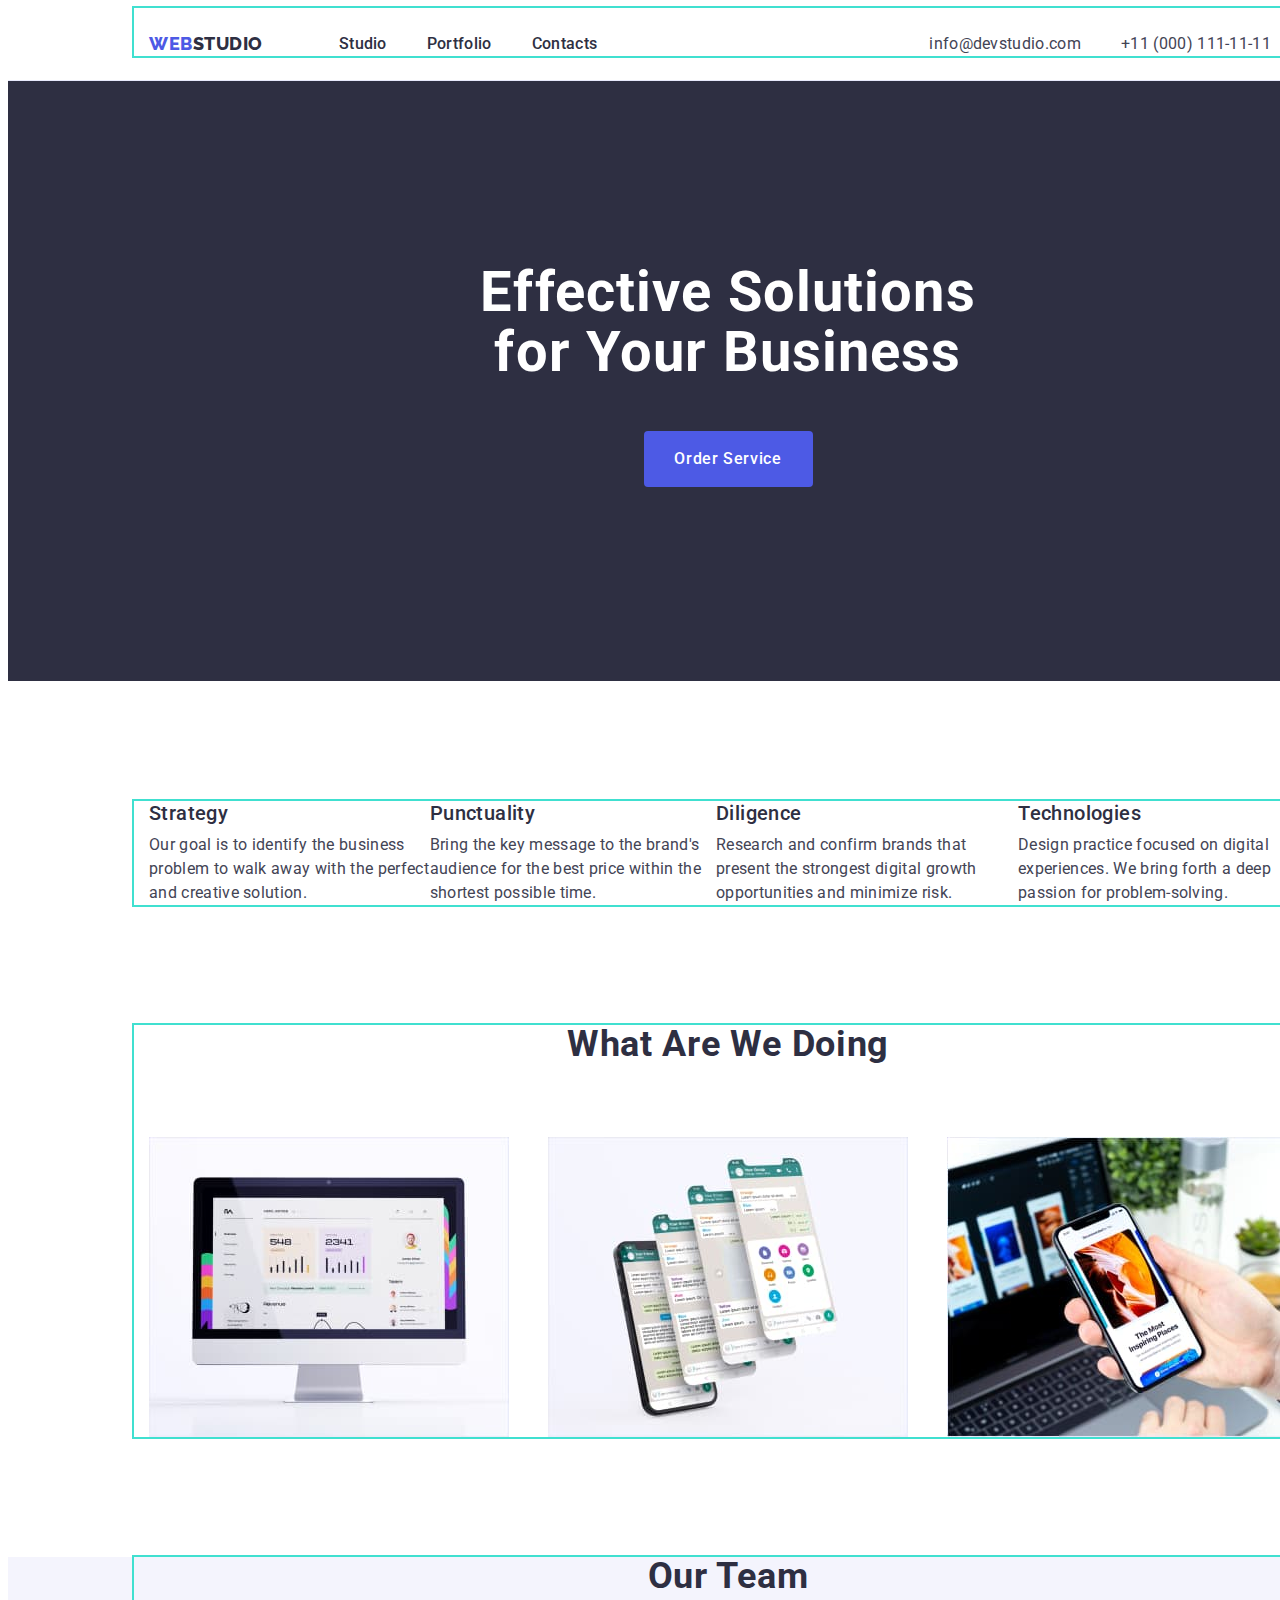
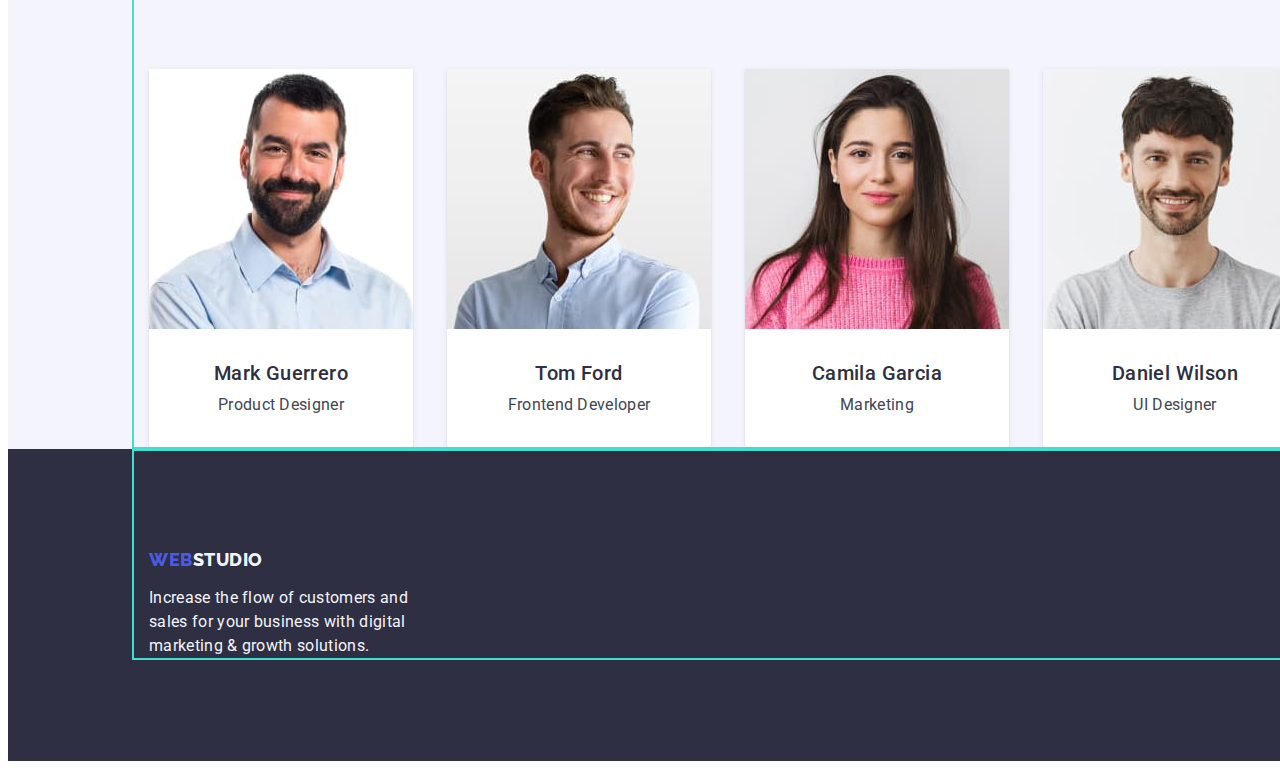
==== commit 12300dc8: "s" ====
--- a/index.html
+++ b/index.html
@@ -71,7 +71,7 @@
 
       <section class="feature">
         <div class="container">
-          <h2 class="feature-title visually-hidden" hidden>Section 1</h2>
+          <h2 class="visually-hidden">Section 1</h2>
           <ul class="feature-list list">
             <li class="feature-item">
               <h3 class="title">Strategy</h3>
@@ -113,7 +113,7 @@
           <ul class="works-list list">
             <li class="works-item">
               <img
-                class="image"
+                class="images"
                 src="./images/main_page/img1.jpg"
                 alt="monitor"
                 width="360"
@@ -122,7 +122,7 @@
             </li>
             <li class="works-item">
               <img
-                class="image"
+                class="images"
                 src="./images/main_page/img2.jpg"
                 alt="mobile app"
                 width="360"
@@ -131,7 +131,7 @@
             </li>
             <li class="works-item">
               <img
-                class="image"
+                class="images"
                 src="./images/main_page/img3.jpg"
                 alt="smartfon in hand "
                 width="360"
@@ -148,7 +148,7 @@
           <ul class="team-list list">
             <li class="team-item">
               <img
-                class="team-image"
+                class="team-images"
                 src="./images/main_page/team/mark_guerrero.jpg"
                 alt="Mark Guerrero"
                 width="264"
@@ -161,7 +161,7 @@
 
             <li class="team-item">
               <img
-                class="team-image"
+                class="team-images"
                 src="./images/main_page/team/tom_ford.jpg"
                 alt="photo Tom Ford"
                 width="264"
@@ -173,7 +173,7 @@
             </li>
             <li class="team-item">
               <img
-                class="team-image"
+                class="team-images"
                 src="./images/main_page/team/camila_garcia.jpg"
                 alt="Camila Garcia"
                 width="264"
@@ -185,7 +185,7 @@
             </li>
             <li class="team-item">
               <img
-                class="team-image"
+                class="team-images"
                 src="./images/main_page/team/daniel_wilson.jpg"
                 alt="Daniel Wilson"
                 width="264"
--- a/css/styles.css
+++ b/css/styles.css
@@ -11,49 +11,44 @@
    --color-card-team:#ffffff;
    --color-background-team: #f4f4fd;  
 }
-.link {
-  text-decoration: none;
-}
+.link {text-decoration: none;}
 .list {
   list-style: none;
   margin: 0;
 }
 body {
-  font-family: "Roboto", sans-serif;
-  color: var(--color-SLATE);
-background: var(--color-background-general);  
-}
-a {
-  cursor: pointer;
-}
+      font-family: "Roboto", sans-serif;
+      color: var(--color-SLATE);
+      background: var(--color-background-general);  
+}
+a {cursor: pointer;}
 p {
   font-style: normal;
   font-weight: 400;
 }
-p,h1,h2,h3,h4,h5,h6{
-  margin: 0; }
-  ul{
-    margin: 0;
-    padding-left: 0;
+p,h1,h2,h3,h4,h5,h6{margin: 0; }
+ul{
+  margin: 0;
+  padding-left: 0;
   }
 /* ===============COMPONENTS=================== */
 .container{
-  width: 1158px;
+    width: 1158px;
     padding-left: 15px;
     padding-right: 15px;
     margin: 0 auto;
     outline: 2px solid turquoise;}
 
 .page-title {
-  margin-bottom: 72px;
-  font-weight: 700;
+margin-bottom: 72px;
+font-weight: 700;
 font-size: 36px;
 line-height: 1.11;
 text-align: center;
 letter-spacing: 0.02em;
 text-transform: capitalize;
 color:var(--color-NAVYBLU);
-outline: 2px solid black;}
+}
 
 .title { 
   font-weight: 500;
@@ -65,9 +60,7 @@
 }
 
 .team-item >.title,
- .team-item >.paragraph {
-  text-align: center;
-}
+ .team-item >.paragraph {text-align: center;}
 
 .paragraph {
   font-size: 16px;
@@ -76,13 +69,10 @@
   color: var(--color-SLATE) ;
  } 
     
-  .image { display: block;
-   
-}
-.project-item .image {
-  padding-bottom: 32px;
-  
-}
+.images { display: block;}
+
+.project-item .image {padding-bottom: 32px;}
+
 .visually-hidden {
   position: absolute;
   width: 1px;
@@ -104,17 +94,16 @@
 .header {
   background: var(--color-background-general);
   border-bottom: 1px solid #e7e9fc;
-      margin-left: auto;
-        margin-right: auto; 
-        width: 1440px; 
-        height: 72px;
-
-      
+  margin-left: auto;
+  margin-right: auto; 
+  width: 1440px; 
+  height: 72px;     
 }
 
 .header-nav {
 padding-top: 24px;
 display: flex;
+align-items: center;
 }
 .logo {
   display: inline-block;
@@ -130,13 +119,12 @@
 }
 
 .logo-studio {
- 
   letter-spacing: 0.03em;
   text-transform: uppercase;
   color: var(--color-NAVYBLU);
 }
+
 .nav-list  {
-  
   font-family: "Roboto", sans-serif;
   font-weight: 500;
   font-size: 16px;
@@ -144,20 +132,16 @@
   letter-spacing: 0.02em;
   color: var(--color-NAVYBLU);
   display: flex;
-
-}
-.div-nav{display:flex}
-.nav-item {
-  padding-right: 40px;
-}
-.nav-link {
-   color:var(--color-NAVYBLU);
-  
-}
-.nav-link:hover,
-.nav-link:focus {
-  color: var(--color-OCEAN);
-}
+  align-items: center;
+}
+.div-nav{display:flex;}
+
+.nav-item {padding-right: 40px;}
+
+.nav-link {color:var(--color-NAVYBLU);}
+
+.nav-link:hover, 
+.nav-link:focus {color: var(--color-OCEAN);}
 
 .header-contacts {
   font-style: normal;
@@ -166,20 +150,20 @@
   line-height: 1.5;
   letter-spacing: 0.02em;
   color: var(--color-SLATE);
-padding-top: 24px;
+  padding-top: 24px;
 }
 
 
 .contacts-list {
-display: flex;
 padding-left: 252px;
- 
-}
-.contacts-item {}
-
-.contacts-link
-{ 
-  color: var(--color-SLATE);
+ align-items: center;
+ display: flex; */
+}
+
+.contacts-item {} 
+
+.contacts-link{ 
+color: var(--color-SLATE);
 padding-left:  40px;
 }
  
@@ -210,8 +194,8 @@
   color: var(--color-WHITE);
   width: 496px;
   height: 120px; 
-   outline: 2px solid #ffffff;
-}
+}
+
 .hero-btn {
   display: inline-block;
   font-family: "Roboto", sans-serif;
@@ -225,71 +209,65 @@
   cursor: pointer;
   width: 169px;
   height: 56px;
-  border: 1px solid transparent ;
-  
+  border: 1px solid transparent ; 
 }
 
 .hero-btn:hover,
-.hero-btn:focus {
-  background:var(--color-OCEAN) ;
- } 
+.hero-btn:focus {background:var(--color-OCEAN) ;} 
 /*=========Main page - Hero image*=================*/
 
 /* ===========Main page - Section 1 - Feature==========*/
 
 .feature {
 margin-left: auto;
+margin-right: auto;
+width: 1440px;
+padding-top: 120px;
+padding-bottom: 120px;
+margin-left: auto;
+margin-right: auto;
+}
+
+
+
+.feature-list {
+  display: inline-flex;
+  justify-content: space-between;
+}
+
+.feature-item {} 
+
+/* ===========Main page - Section 1 - Feature==========*/
+
+
+/* ===========/Main page - Section 2 - What are we doing==========*/
+
+
+.works {
+  margin-bottom: 120px;
+  margin-left: auto;
   margin-right: auto;
   width: 1440px;
-  outline: 2px solid blue;
-padding-top: 120px;
-padding-bottom: 120px;
+}
+.works-list {
+  display: flex;
+  justify-content:space-between; 
+}
+
+.works-item {}
+
+  /* ===========/Main page - Section 2 - What are we doing==========*/
+
+/* ===========Main page - Section 3 - Our Team==========*/
+
+.team { background: var(--color-background-team);
   margin-left: auto;
   margin-right: auto;
-}
-.feature-title {
-
-  
-  
-}
-.feature-list {
-   Outline: 2px solid blue;
-  
-}
-.feature-item {
-}
-
-/* ===========Main page - Section 1 - Feature==========*/
-
-
-/* ===========/Main page - Section 2 - What are we doing==========*/
-
-
-.works {
-  margin-bottom: 120px;
-  Outline: 2px solid black;
-  margin-left: auto;
-    margin-right: auto;
-    width: 1440px;
-}
-.works-list {
-
-  
-}
-.works-item {
-}
-
-  /* ===========/Main page - Section 2 - What are we doing==========*/
-
-/* ===========Main page - Section 3 - Our Team==========*/
-
-.team { background: var(--color-background-team);
-  Outline: 2px solid black;
-  margin-left: auto;
-    margin-right: auto;
-    width: 1440px;
+  width: 1440px;
 }
 .team-list { 
+  display: flex;
+  justify-content: space-between;
 }
 .team-item {
 width: 264px;
@@ -298,12 +276,11 @@
 box-shadow: 0px 1px 6px rgba(46, 47, 66, 0.08), 0px 1px 1px rgba(46, 47, 66, 0.16), 0px 2px 1px rgba(46, 47, 66, 0.08);
 border-radius: 0px 0px 4px 4px;
 }
-.team-image { display: block;
+.team-images { display: block;
   margin-bottom: 32px;
 }
 
-.team-profession {
-}
+
 /* ===========/Main page - Section 3 - Our Team==========*/
 
 
@@ -316,12 +293,12 @@
   margin-left: auto;
   margin-right: auto;
   width: 1440px; 
-    height: 312px;
-      outline: 2px solid tomato ;
+  height: 312px;
+    
   
 }
 .logo-footer {
-display: inline-block;
+ display: inline-block;
   font-family: "Raleway", sans-serif;
   font-weight: 800;
   font-size: 18px;
@@ -330,10 +307,10 @@
   letter-spacing: 0.03em;
   text-transform: uppercase;
   color: var(--color-Cloud); 
- margin-bottom: 16px;
+  margin-bottom: 16px;
 }
 .footer-paragraph {
-   font-size: 16px;
+  font-size: 16px;
   line-height: 1.5;
   letter-spacing: 0.02em;
   color: var(--color-Cloud);
@@ -355,17 +332,21 @@
 /* ===============Section 1  Filter========== */
 
 .filter{
-margin-left: auto;
+  margin-left: auto;
   margin-right: auto;
   width: 1440px;
-  outline: 2px solid tomato;
-padding-bottom: 120px;
-padding-top: 96px;
+  padding-bottom: 120px;
+  padding-top: 96px;
 }
 .filter-list{
   margin-bottom: 72px;
-}
-.filter-btn{  font-family: "Roboto", sans-serif;
+  display: flex;
+  justify-content: center;
+  
+}
+.filter-btn{ 
+  display: block;
+  font-family: "Roboto", sans-serif;
   font-size: 16px;
   line-height: 1.5;
   font-weight: 500;
@@ -377,7 +358,10 @@
   color: var(--color-IRIS);
   text-align: center;
   height: 48px;
-}
+  margin-right: 24px;
+}
+
+
 
 .filter-btn:hover,
 .filter-btn:focus {
@@ -389,15 +373,30 @@
 
 /* ========ROW 1-3================= */
 .project{
-
+  display: flex;
+  flex-wrap: wrap;
+  row-gap: 48px;
+  justify-content: space-between;
 }
 
 .project-item{
-border: 1px solid #E7E9FC;
-background: #FFFFFF;
-width: 360px;
-  height: 420px; 
-}
+  width: 360px;
+  height: 420px; }
+
+.project-card{ 
+  border: 1px solid #E7E9FC;
+  border-top: 1px solid transparent;
+  height: 120px;   
+}
+
+.project-card .title{
+ padding-top : 32px;
+}
+
+.project-item .title , 
+.project-item .paragraph {padding-left: 16px;}
+
+  
 
 
 /* ========ROW 1-3================= */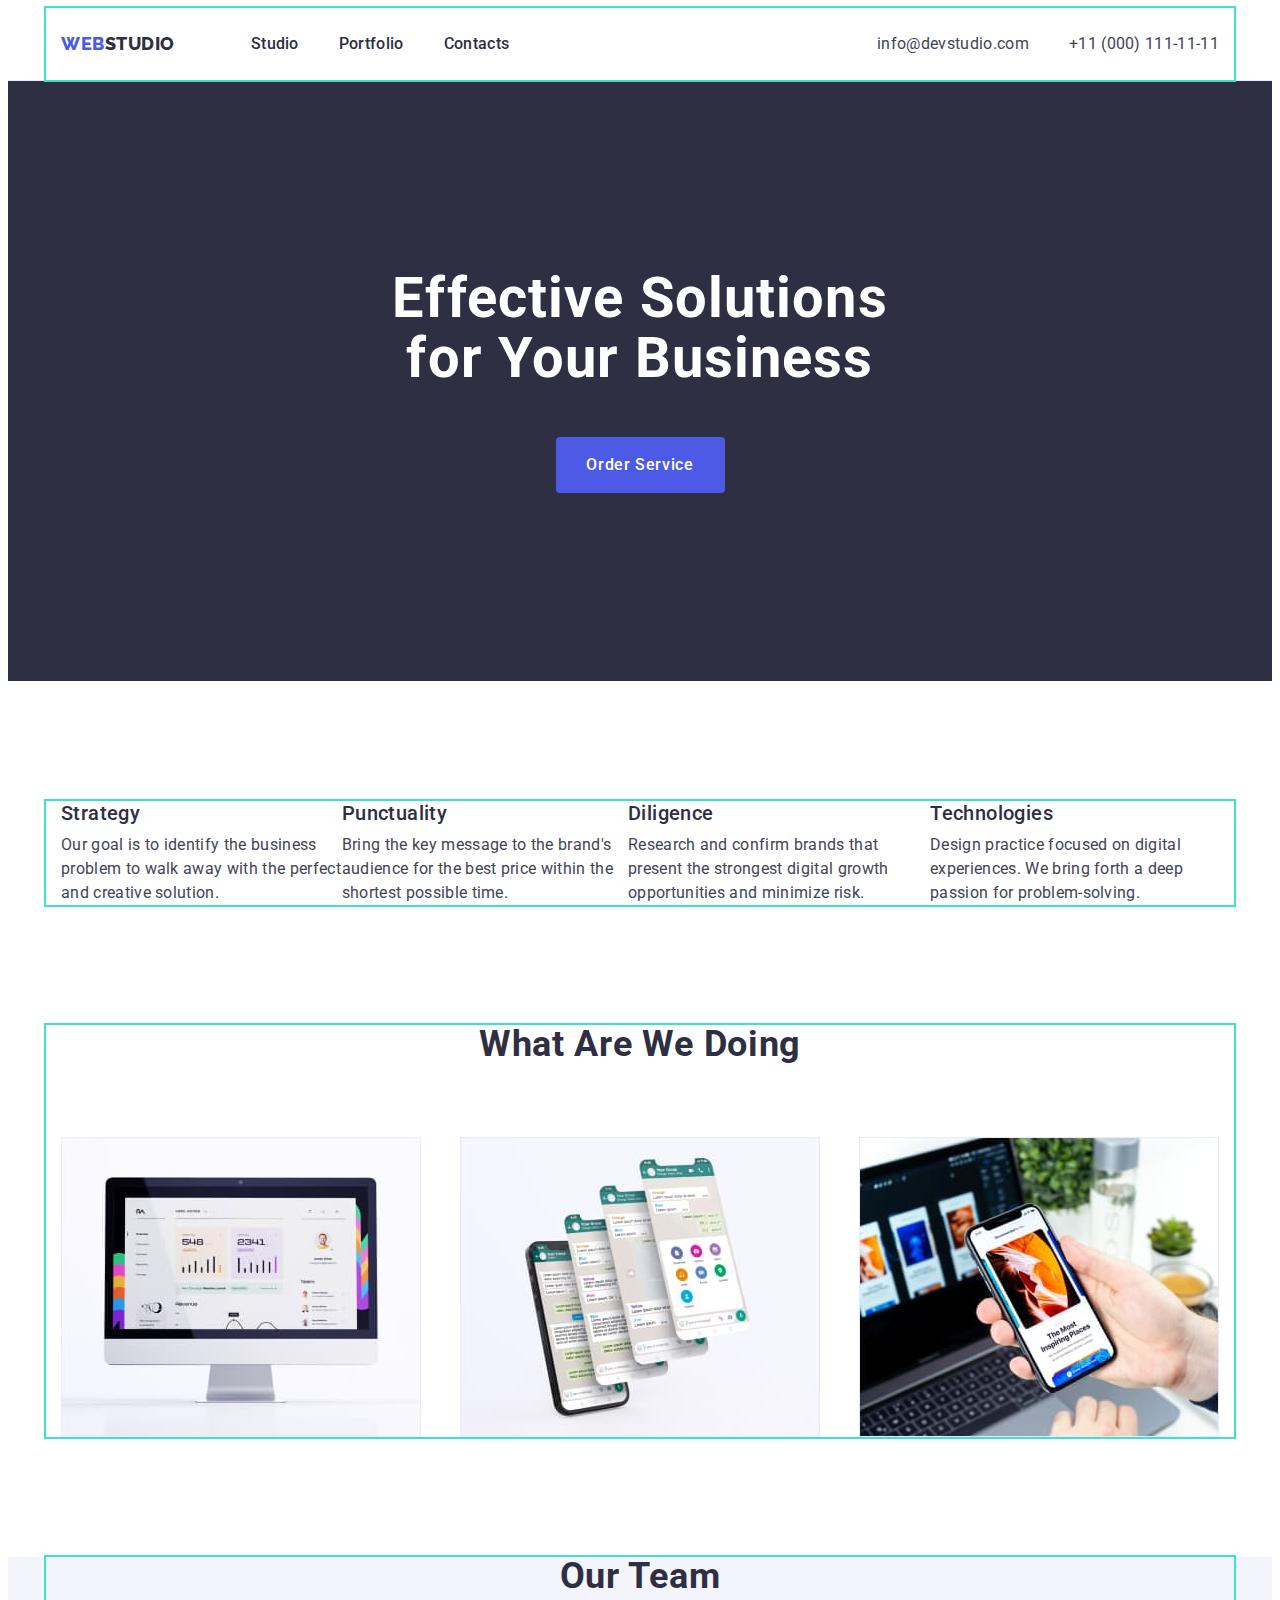
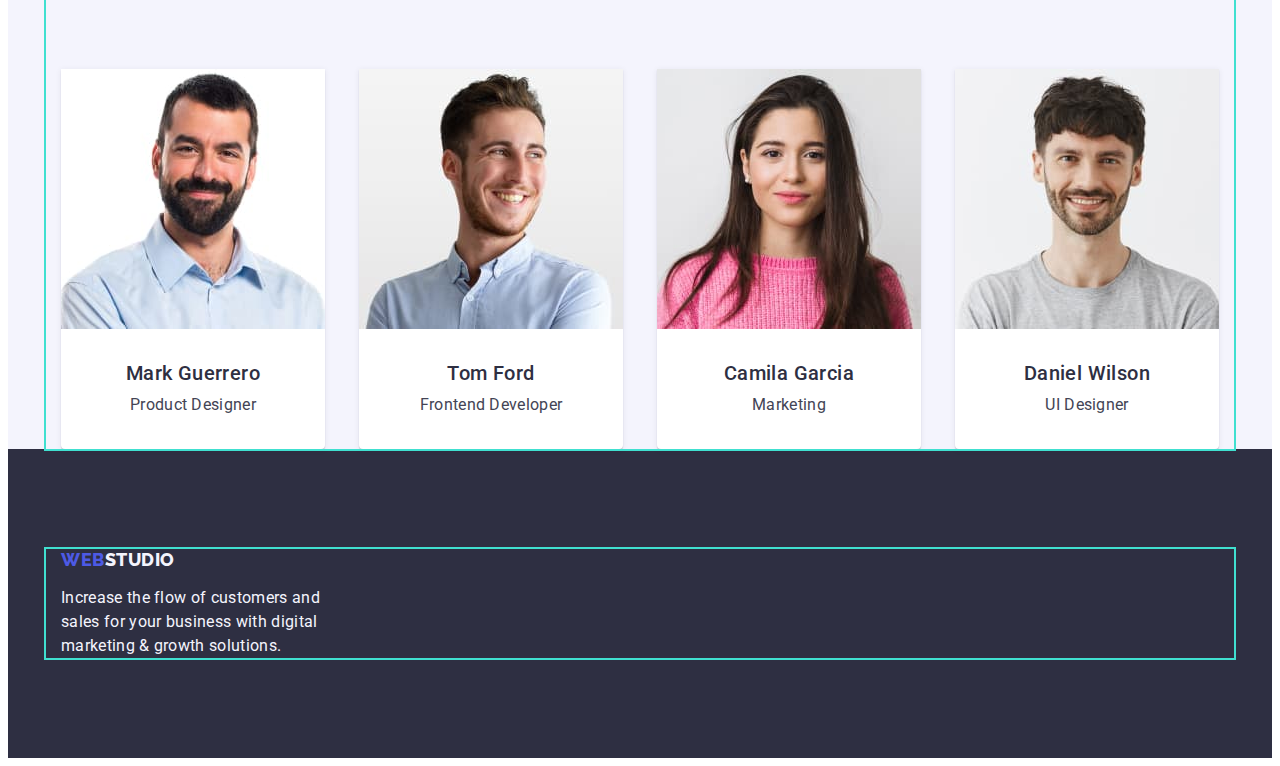
==== commit b9e11b27: "Summa" ====
--- a/index.html
+++ b/index.html
@@ -75,28 +75,28 @@
           <ul class="feature-list list">
             <li class="feature-item">
               <h3 class="title">Strategy</h3>
-              <p class="paragraph">
+              <p class="text">
                 Our goal is to identify the business problem to walk away with
                 the perfect and creative solution.
               </p>
             </li>
             <li class="feature-item">
               <h3 class="title">Punctuality</h3>
-              <p class="paragraph">
+              <p class="text">
                 Bring the key message to the brand's audience for the best price
                 within the shortest possible time.
               </p>
             </li>
             <li class="feature-item">
               <h3 class="title">Diligence</h3>
-              <p class="paragraph">
+              <p class="text">
                 Research and confirm brands that present the strongest digital
                 growth opportunities and minimize risk.
               </p>
             </li>
             <li class="feature-item">
               <h3 class="title">Technologies</h3>
-              <p class="paragraph">
+              <p class="text">
                 Design practice focused on digital experiences. We bring forth a
                 deep passion for problem-solving.
               </p>
@@ -116,8 +116,6 @@
                 class="images"
                 src="./images/main_page/img1.jpg"
                 alt="monitor"
-                width="360"
-                height="300"
               />
             </li>
             <li class="works-item">
@@ -125,8 +123,6 @@
                 class="images"
                 src="./images/main_page/img2.jpg"
                 alt="mobile app"
-                width="360"
-                height="300"
               />
             </li>
             <li class="works-item">
@@ -134,8 +130,6 @@
                 class="images"
                 src="./images/main_page/img3.jpg"
                 alt="smartfon in hand "
-                width="360"
-                height="300"
               />
             </li>
           </ul>
@@ -151,12 +145,10 @@
                 class="team-images"
                 src="./images/main_page/team/mark_guerrero.jpg"
                 alt="Mark Guerrero"
-                width="264"
-                height="260"
               />
 
               <h3 class="title">Mark Guerrero</h3>
-              <p class="paragraph">Product Designer</p>
+              <p class="text">Product Designer</p>
             </li>
 
             <li class="team-item">
@@ -164,36 +156,30 @@
                 class="team-images"
                 src="./images/main_page/team/tom_ford.jpg"
                 alt="photo Tom Ford"
-                width="264"
-                height="260"
               />
 
               <h3 class="title">Tom Ford</h3>
-              <p class="paragraph">Frontend Developer</p>
+              <p class="text">Frontend Developer</p>
             </li>
             <li class="team-item">
               <img
                 class="team-images"
                 src="./images/main_page/team/camila_garcia.jpg"
                 alt="Camila Garcia"
-                width="264"
-                height="260"
               />
 
               <h3 class="title">Camila Garcia</h3>
-              <p class="paragraph">Marketing</p>
+              <p class="text">Marketing</p>
             </li>
             <li class="team-item">
               <img
                 class="team-images"
                 src="./images/main_page/team/daniel_wilson.jpg"
                 alt="Daniel Wilson"
-                width="264"
-                height="260"
               />
 
               <h3 class="title">Daniel Wilson</h3>
-              <p class="paragraph">UI Designer</p>
+              <p class="text">UI Designer</p>
             </li>
           </ul>
         </div>
@@ -202,10 +188,13 @@
     <!-- Footer -->
     <footer class="footer">
       <div class="container footer-container">
-        <a class="logo link" href="./index.html"
-          >Web<span class="logo-footer">Studio</span></a
-        >
-        <p class="footer-paragraph">
+        <div class="div-logo-footer">
+          <a class="logo link" href="./index.html"
+            >Web<span class="logo-footer">Studio</span></a
+          >
+        </div>
+
+        <p class="footer-text">
           Increase the flow of customers and sales for your business with
           digital marketing & growth solutions.
         </p>
--- a/css/styles.css
+++ b/css/styles.css
@@ -33,7 +33,7 @@
   }
 /* ===============COMPONENTS=================== */
 .container{
-    width: 1158px;
+    max-width: 1158px;
     padding-left: 15px;
     padding-right: 15px;
     margin: 0 auto;
@@ -60,18 +60,21 @@
 }
 
 .team-item >.title,
- .team-item >.paragraph {text-align: center;}
-
-.paragraph {
+ .team-item >.text {text-align: center;}
+
+.text {
   font-size: 16px;
   line-height: 1.5;
   letter-spacing: 0.02em;
   color: var(--color-SLATE) ;
  } 
     
-.images { display: block;}
-
-.project-item .image {padding-bottom: 32px;}
+.images { display: block;
+max-width: 100%;
+height: auto;
+}
+
+.project-item .image {}
 
 .visually-hidden {
   position: absolute;
@@ -96,17 +99,19 @@
   border-bottom: 1px solid #e7e9fc;
   margin-left: auto;
   margin-right: auto; 
-  width: 1440px; 
-  height: 72px;     
+  /* width: 1440px;  */
+  /* height: 72px;      */
 }
 
 .header-nav {
-padding-top: 24px;
+
 display: flex;
 align-items: center;
+gap: 76px;
+margin-right: auto;
+
 }
 .logo {
-  display: inline-block;
   font-family: "Raleway", sans-serif;
   font-style: normal;
   font-weight: 800;
@@ -115,7 +120,8 @@
   letter-spacing: 0.03em;
   text-transform: uppercase;
   color: var(--color-IRIS);
-  padding-right: 76px;
+ 
+  
 }
 
 .logo-studio {
@@ -132,11 +138,16 @@
   letter-spacing: 0.02em;
   color: var(--color-NAVYBLU);
   display: flex;
-  align-items: center;
-}
-.div-nav{display:flex;}
-
-.nav-item {padding-right: 40px;}
+  gap: 40px;
+  
+}
+.div-nav{display:flex;
+align-items: center;
+padding-top: 24px;
+padding-bottom: 24px;
+} 
+
+.nav-item {}
 
 .nav-link {color:var(--color-NAVYBLU);}
 
@@ -150,21 +161,23 @@
   line-height: 1.5;
   letter-spacing: 0.02em;
   color: var(--color-SLATE);
-  padding-top: 24px;
-}
-
+  /* margin-left: auto; */
+
+}
 
 .contacts-list {
-padding-left: 252px;
- align-items: center;
- display: flex; */
-}
-
-.contacts-item {} 
+ display: flex;
+ gap: 40px; 
+ 
+}
+
+.contacts-item {
+ 
+} 
 
 .contacts-link{ 
 color: var(--color-SLATE);
-padding-left:  40px;
+
 }
  
 .contacts-link:hover,
@@ -177,15 +190,15 @@
 /*=========Main page - Hero image*=================*/
 .hero {
   background: var(--color-background-hero);
-  width: 1440px;
-  height: 600px;
   text-align: center;
   margin-left: auto;
   margin-right: auto;
+  padding-top: 188px;
+  padding-bottom: 188px;
+ 
+
 }
 .hero-title {
-  margin : 182px 472px 48px;
-  display: inline-block; 
   text-align: center;
   font-weight: 700;
   font-size: 56px;
@@ -193,11 +206,13 @@
   letter-spacing: 0.02em;
   color: var(--color-WHITE);
   width: 496px;
-  height: 120px; 
+  margin-left: auto;
+  margin-right: auto;
+   margin-bottom : 48px;
 }
 
 .hero-btn {
-  display: inline-block;
+  
   font-family: "Roboto", sans-serif;
   font-weight: 500;
   font-size: 16px;
@@ -210,6 +225,10 @@
   width: 169px;
   height: 56px;
   border: 1px solid transparent ; 
+ 
+
+ 
+
 }
 
 .hero-btn:hover,
@@ -219,13 +238,9 @@
 /* ===========Main page - Section 1 - Feature==========*/
 
 .feature {
-margin-left: auto;
-margin-right: auto;
-width: 1440px;
 padding-top: 120px;
 padding-bottom: 120px;
-margin-left: auto;
-margin-right: auto;
+
 }
 
 
@@ -244,14 +259,16 @@
 
 
 .works {
-  margin-bottom: 120px;
   margin-left: auto;
   margin-right: auto;
-  width: 1440px;
+  padding-bottom: 120px;
+ 
 }
 .works-list {
   display: flex;
   justify-content:space-between; 
+  padding-bottom: 120%px;
+ 
 }
 
 .works-item {}
@@ -263,7 +280,7 @@
 .team { background: var(--color-background-team);
   margin-left: auto;
   margin-right: auto;
-  width: 1440px;
+
 }
 .team-list { 
   display: flex;
@@ -288,17 +305,13 @@
 
 .footer {
 background: var(--color-background-hero);
-width: 1440px;
-  height: 312px;
-  margin-left: auto;
-  margin-right: auto;
-  width: 1440px; 
-  height: 312px;
-    
-  
-}
+  padding-top: 100px;
+  padding-bottom: 100px;
+}
+
+  
+
 .logo-footer {
- display: inline-block;
   font-family: "Raleway", sans-serif;
   font-weight: 800;
   font-size: 18px;
@@ -307,9 +320,9 @@
   letter-spacing: 0.03em;
   text-transform: uppercase;
   color: var(--color-Cloud); 
-  margin-bottom: 16px;
-}
-.footer-paragraph {
+  
+}
+.footer-text {
   font-size: 16px;
   line-height: 1.5;
   letter-spacing: 0.02em;
@@ -317,11 +330,10 @@
   width: 264px;
   height: 72px;
 }
-.footer-container {
-  padding-top: 100px;
-}
-
-
+
+.div-logo-footer{
+  margin-bottom: 16px;
+}
 /* ====================Footer=============*/
 /* =======================MAIN PAGE=========*/
 /* ===================================== */
@@ -334,7 +346,6 @@
 .filter{
   margin-left: auto;
   margin-right: auto;
-  width: 1440px;
   padding-bottom: 120px;
   padding-top: 96px;
 }
@@ -342,7 +353,8 @@
   margin-bottom: 72px;
   display: flex;
   justify-content: center;
-  
+  gap: 24px ;
+
 }
 .filter-btn{ 
   display: block;
@@ -358,7 +370,7 @@
   color: var(--color-IRIS);
   text-align: center;
   height: 48px;
-  margin-right: 24px;
+  
 }
 
 
@@ -390,11 +402,11 @@
 }
 
 .project-card .title{
- padding-top : 32px;
+ margin-top: 32px;
 }
 
 .project-item .title , 
-.project-item .paragraph {padding-left: 16px;}
+.project-item .text {padding-left: 16px;}
 
   
 
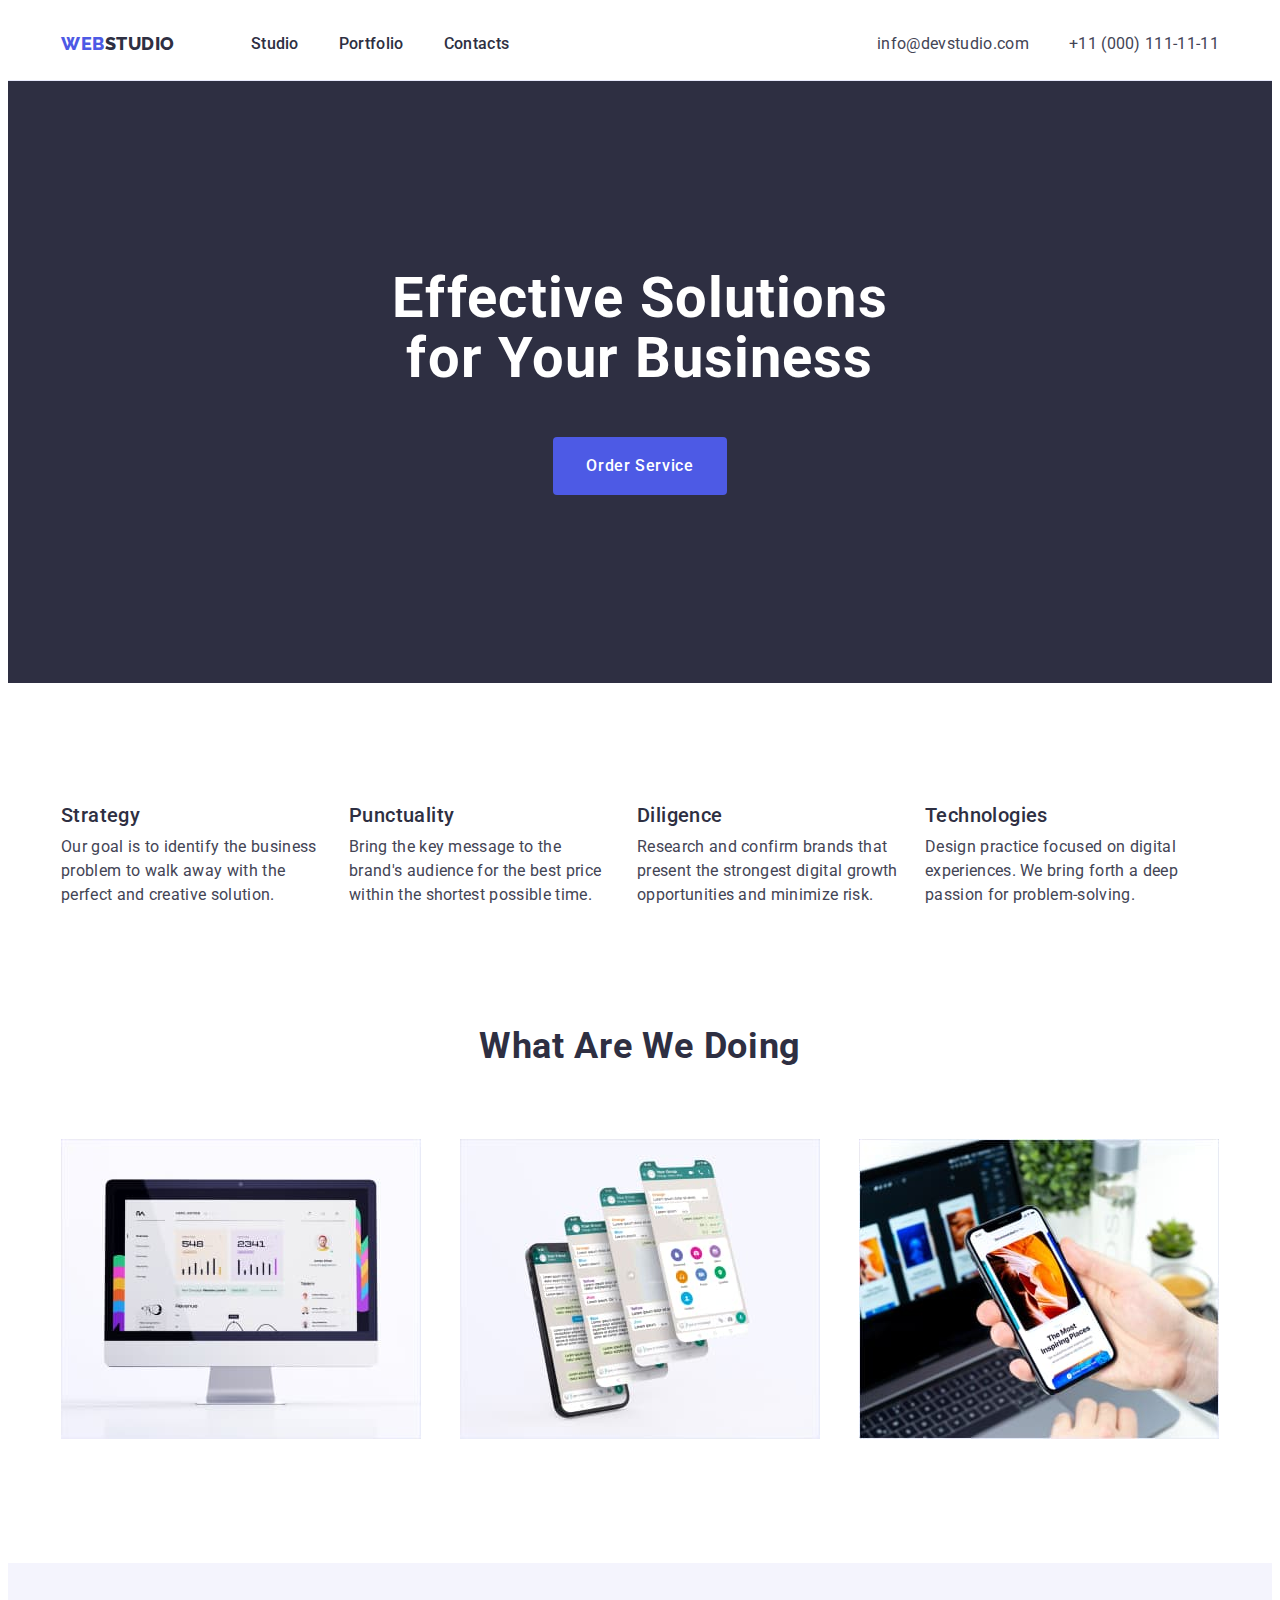
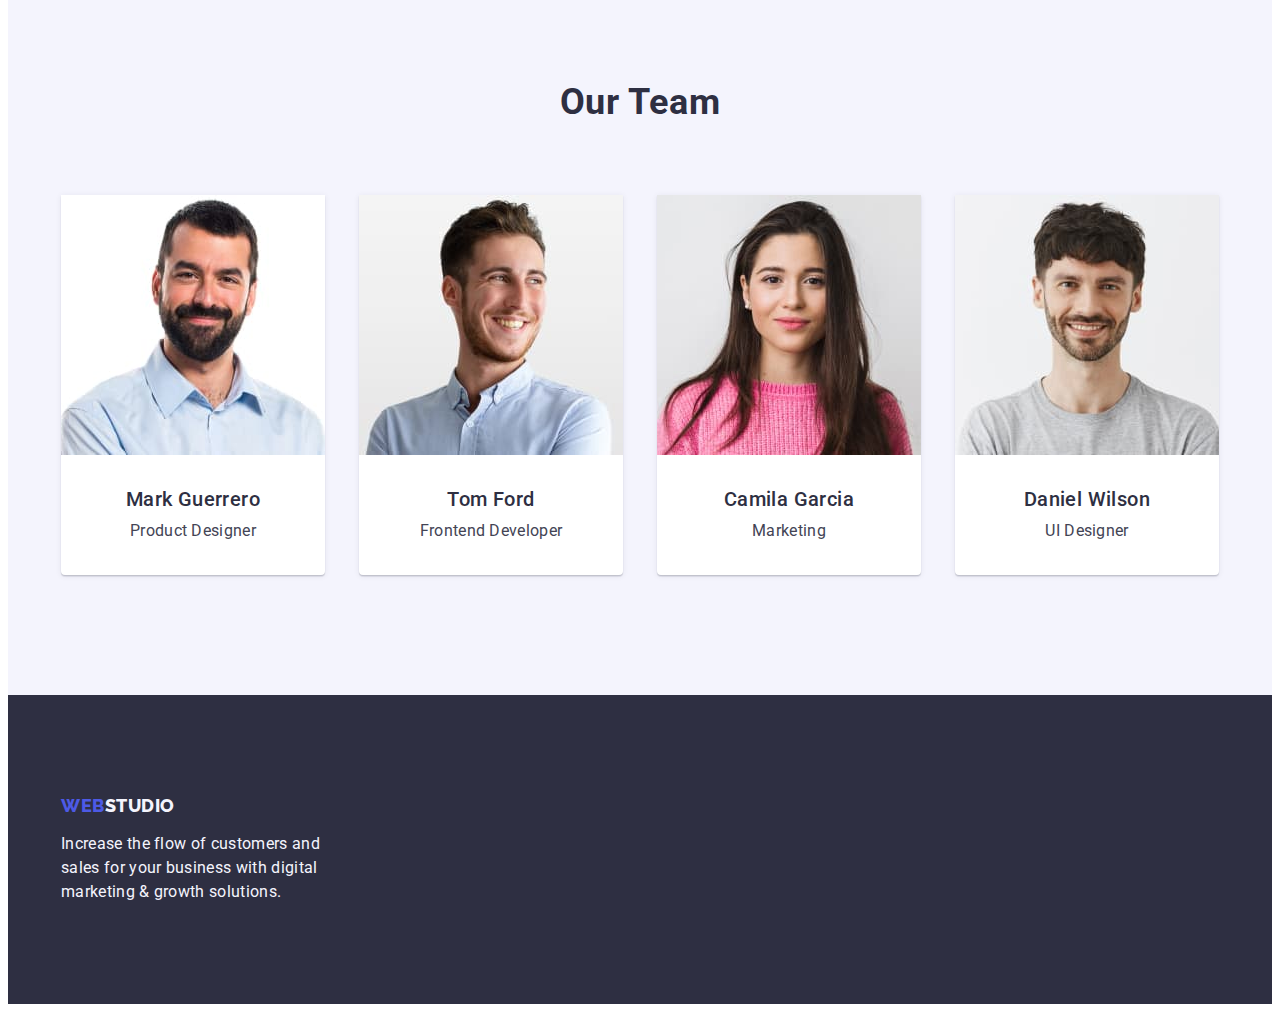
==== commit ebf46307: "summary" ====
--- a/index.html
+++ b/index.html
@@ -68,7 +68,6 @@
       </section>
 
       <!-- Section 1 -->
-
       <section class="feature">
         <div class="container">
           <h2 class="visually-hidden">Section 1</h2>
@@ -146,9 +145,10 @@
                 src="./images/main_page/team/mark_guerrero.jpg"
                 alt="Mark Guerrero"
               />
-
-              <h3 class="title">Mark Guerrero</h3>
-              <p class="text">Product Designer</p>
+              <div class="team-card">
+                <h3 class="title">Mark Guerrero</h3>
+                <p class="text">Product Designer</p>
+              </div>
             </li>
 
             <li class="team-item">
@@ -157,9 +157,10 @@
                 src="./images/main_page/team/tom_ford.jpg"
                 alt="photo Tom Ford"
               />
-
-              <h3 class="title">Tom Ford</h3>
-              <p class="text">Frontend Developer</p>
+              <div class="team-card">
+                <h3 class="title">Tom Ford</h3>
+                <p class="text">Frontend Developer</p>
+              </div>
             </li>
             <li class="team-item">
               <img
@@ -167,9 +168,10 @@
                 src="./images/main_page/team/camila_garcia.jpg"
                 alt="Camila Garcia"
               />
-
-              <h3 class="title">Camila Garcia</h3>
-              <p class="text">Marketing</p>
+              <div class="team-card">
+                <h3 class="title">Camila Garcia</h3>
+                <p class="text">Marketing</p>
+              </div>
             </li>
             <li class="team-item">
               <img
@@ -177,9 +179,10 @@
                 src="./images/main_page/team/daniel_wilson.jpg"
                 alt="Daniel Wilson"
               />
-
-              <h3 class="title">Daniel Wilson</h3>
-              <p class="text">UI Designer</p>
+              <div class="team-card">
+                <h3 class="title">Daniel Wilson</h3>
+                <p class="text">UI Designer</p>
+              </div>
             </li>
           </ul>
         </div>
--- a/css/styles.css
+++ b/css/styles.css
@@ -8,8 +8,8 @@
   --color-background-hero: #2e2f42;
   --color-background-button: #4d5ae5;
   --color-background-general: #ffffff;
-   --color-card-team:#ffffff;
-   --color-background-team: #f4f4fd;  
+  --color-card-team:#ffffff;
+  --color-background-team: #f4f4fd;  
 }
 .link {text-decoration: none;}
 .list {
@@ -17,9 +17,9 @@
   margin: 0;
 }
 body {
-      font-family: "Roboto", sans-serif;
-      color: var(--color-SLATE);
-      background: var(--color-background-general);  
+  font-family: "Roboto", sans-serif;
+  color: var(--color-SLATE);
+  background: var(--color-background-general);  
 }
 a {cursor: pointer;}
 p {
@@ -33,11 +33,11 @@
   }
 /* ===============COMPONENTS=================== */
 .container{
-    max-width: 1158px;
-    padding-left: 15px;
-    padding-right: 15px;
-    margin: 0 auto;
-    outline: 2px solid turquoise;}
+  max-width: 1158px;
+  padding-left: 15px;
+  padding-right: 15px;
+  margin: 0 auto;
+  }
 
 .page-title {
 margin-bottom: 72px;
@@ -69,7 +69,7 @@
   color: var(--color-SLATE) ;
  } 
     
-.images { display: block;
+.img { display: block;
 max-width: 100%;
 height: auto;
 }
@@ -97,14 +97,12 @@
 .header {
   background: var(--color-background-general);
   border-bottom: 1px solid #e7e9fc;
-  margin-left: auto;
-  margin-right: auto; 
-  /* width: 1440px;  */
-  /* height: 72px;      */
+  margin: 0 auto;
+  padding-top: 24px;
+  padding-bottom: 24px;
 }
 
 .header-nav {
-
 display: flex;
 align-items: center;
 gap: 76px;
@@ -120,8 +118,6 @@
   letter-spacing: 0.03em;
   text-transform: uppercase;
   color: var(--color-IRIS);
- 
-  
 }
 
 .logo-studio {
@@ -139,15 +135,12 @@
   color: var(--color-NAVYBLU);
   display: flex;
   gap: 40px;
-  
-}
-.div-nav{display:flex;
+}
+.div-nav{
+display:flex;
 align-items: center;
-padding-top: 24px;
-padding-bottom: 24px;
 } 
 
-.nav-item {}
 
 .nav-link {color:var(--color-NAVYBLU);}
 
@@ -161,58 +154,43 @@
   line-height: 1.5;
   letter-spacing: 0.02em;
   color: var(--color-SLATE);
-  /* margin-left: auto; */
-
 }
 
 .contacts-list {
  display: flex;
  gap: 40px; 
- 
-}
-
-.contacts-item {
- 
-} 
+}
 
 .contacts-link{ 
 color: var(--color-SLATE);
-
 }
  
 .contacts-link:hover,
 .contacts-link:focus {
   color: #404bbf;
 }
-
-/* =======================Main page Header=======*/
-
-/*=========Main page - Hero image*=================*/
+/* =================Main page Header=================*/
+
+/*==================Main page - Hero image=================*/
 .hero {
   background: var(--color-background-hero);
   text-align: center;
-  margin-left: auto;
-  margin-right: auto;
+  margin: 0 auto;
   padding-top: 188px;
   padding-bottom: 188px;
- 
-
 }
 .hero-title {
-  text-align: center;
   font-weight: 700;
   font-size: 56px;
   line-height: 1.07;
   letter-spacing: 0.02em;
   color: var(--color-WHITE);
   width: 496px;
-  margin-left: auto;
-  margin-right: auto;
+  margin: 0 auto;
    margin-bottom : 48px;
 }
 
 .hero-btn {
-  
   font-family: "Roboto", sans-serif;
   font-weight: 500;
   font-size: 16px;
@@ -222,13 +200,8 @@
   background: var(--color-background-button);
   border-radius: 4px;
   cursor: pointer;
-  width: 169px;
-  height: 56px;
   border: 1px solid transparent ; 
- 
-
- 
-
+ padding: 16px 32px;
 }
 
 .hero-btn:hover,
@@ -243,14 +216,20 @@
 
 }
 
-
-
 .feature-list {
-  display: inline-flex;
-  justify-content: space-between;
-}
-
-.feature-item {} 
+  display:flex;
+}
+
+.feature-item {
+  margin-right: 24px;
+} 
+.feature-item:last-child{
+  margin-right: 0;
+}
+
+.feature-item .text{
+  width: 264px;
+}
 
 /* ===========Main page - Section 1 - Feature==========*/
 
@@ -259,8 +238,7 @@
 
 
 .works {
-  margin-left: auto;
-  margin-right: auto;
+  margin: 0 auto;
   padding-bottom: 120px;
  
 }
@@ -278,8 +256,9 @@
 /* ===========Main page - Section 3 - Our Team==========*/
 
 .team { background: var(--color-background-team);
-  margin-left: auto;
-  margin-right: auto;
+  margin: 0 auto;
+  padding-top: 120px;
+  padding-bottom: 120px;
 
 }
 .team-list { 
@@ -287,16 +266,19 @@
   justify-content: space-between;
 }
 .team-item {
-width: 264px;
-height: 380px;
 background:var(--color-card-team);
 box-shadow: 0px 1px 6px rgba(46, 47, 66, 0.08), 0px 1px 1px rgba(46, 47, 66, 0.16), 0px 2px 1px rgba(46, 47, 66, 0.08);
 border-radius: 0px 0px 4px 4px;
 }
 .team-images { display: block;
-  margin-bottom: 32px;
-}
-
+ 
+}
+
+.team-card{
+padding-top: 32px;
+padding-bottom: 32px;
+text-align: center;
+}
 
 /* ===========/Main page - Section 3 - Our Team==========*/
 
@@ -328,7 +310,7 @@
   letter-spacing: 0.02em;
   color: var(--color-Cloud);
   width: 264px;
-  height: 72px;
+ 
 }
 
 .div-logo-footer{
@@ -344,8 +326,7 @@
 /* ===============Section 1  Filter========== */
 
 .filter{
-  margin-left: auto;
-  margin-right: auto;
+margin: 0 auto;
   padding-bottom: 120px;
   padding-top: 96px;
 }
@@ -369,7 +350,9 @@
   cursor: pointer;
   color: var(--color-IRIS);
   text-align: center;
-  height: 48px;
+
+  padding:12px 24px;
+
   
 }
 
@@ -392,17 +375,21 @@
 }
 
 .project-item{
-  width: 360px;
-  height: 420px; }
+  /* width: 360px; */
+ /*  height: 420px; */
+ }
 
 .project-card{ 
   border: 1px solid #E7E9FC;
   border-top: 1px solid transparent;
-  height: 120px;   
+  
+  padding-top: 32px;
+  padding-bottom: 32px;
+
 }
 
 .project-card .title{
- margin-top: 32px;
+
 }
 
 .project-item .title , 
